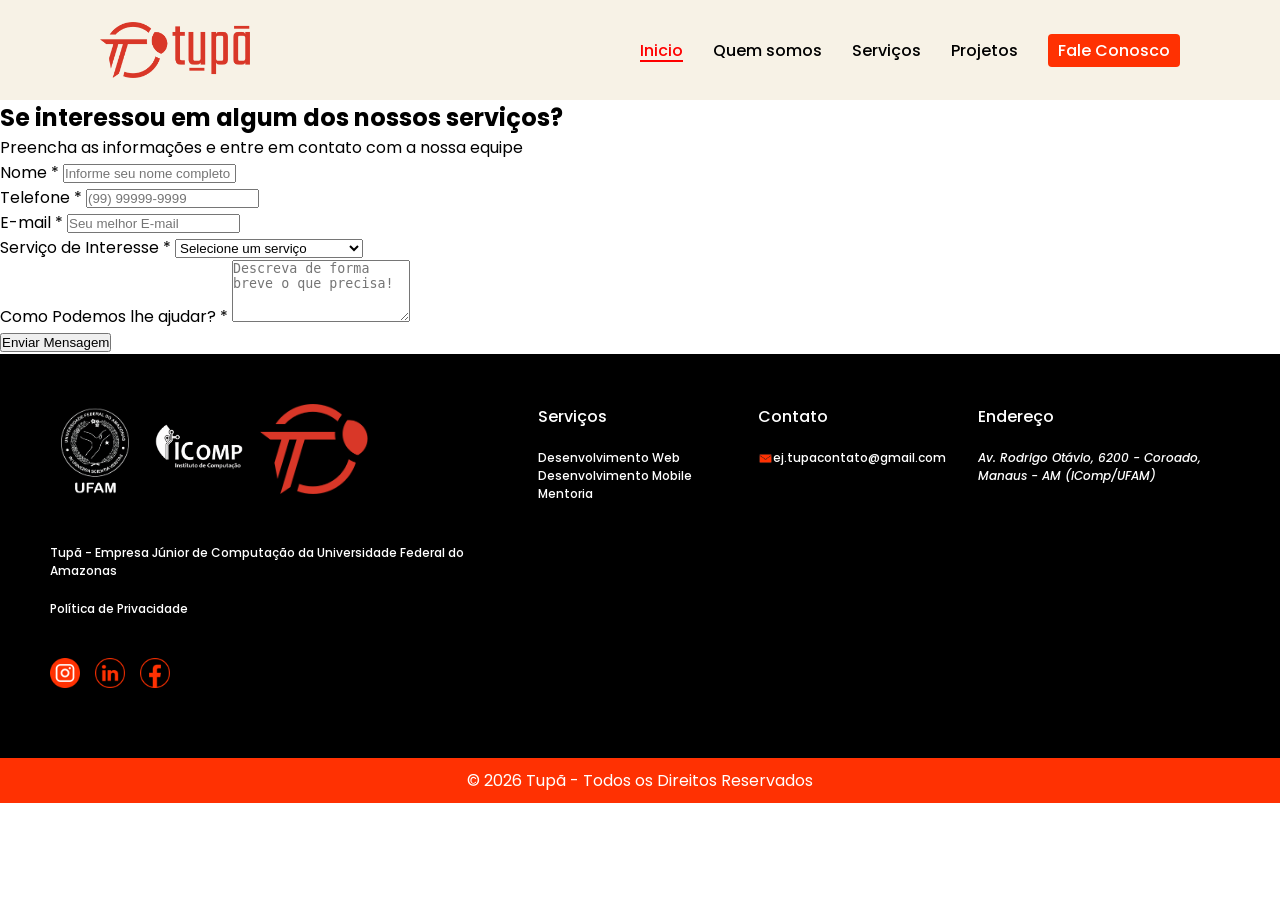
==== contato.html @ 217bdbc8 "Finaliza Responsividade da Tela Inicial e altera menu e footer da Tela Fale Conosco" ====
<!DOCTYPE html>
<html lang="pt-BR">
<head>
    <meta charset="UTF-8">
    <meta name="viewport" content="width=device-width, initial-scale=1.0">
    <title>Tupã EJ</title>

    <link rel="shortcut icon" href="favicon.ico" type="image/x-icon">
    <link rel="stylesheet" href="./css/style.css">

    <link rel="preconnect" href="https://fonts.googleapis.com">
    <link rel="preconnect" href="https://fonts.gstatic.com" crossorigin>

    <link href="https://fonts.googleapis.com/css2?family=Poppins:wght@100;200;300;400;500;600;700&display=swap" rel="stylesheet">
</head>
<body>
    <!-- cabeçalho com menu-->
    <header class="header">
        <div class="logo">
            <img src="./assets/images/icons/LogoVermelhoTupaHorizontal.png" alt="Logo Tupã">
        </div>
        <!-- o menu vai retornar para a pag principal, execeto o fale conosco-->
        <nav class="header-menu">
            <ul>
                <li><a href="./index.html#inicio" class="active">Inicio<img src="./assets/images/icons/vetorArrow.png" alt="Icone Seta"></a></li>
                <li><a href="./index.html#quem-somos">Quem somos<img src="./assets/images/icons/vetorArrow.png" alt="Icone Seta"></a></li>
                <li><a href="./index.html#servicos">Serviços<img src="./assets/images/icons/vetorArrow.png" alt="Icone Seta"></a></li>
                <li><a href="./index.html#projetos">Projetos<img src="./assets/images/icons/vetorArrow.png" alt="Icone Seta"></a></li>
                <li><a href="#contato" class="btn-contato">Fale Conosco</a></li>
            </ul>
        </nav>

        <button class="menu-hamburguer">
            <img src="./assets/images/icons/vetorMenu.png" alt="Icone Menu">
        </button>

    </header>
    
    <main>

        <!-- SEÇÃO DE CONTATO / FORMULÁRIO -->
        <section id="contato" class="secao-contato">
            <div class="contato-cabecalho">
                <h2>Se interessou em algum dos nossos serviços?</h2>
                <p>Preencha as informações e entre em contato com a nossa equipe</p>
            </div>

            <form action="#" method="POST" class="form-contato">
                <!-- Nome -->
                <div class="form-grupo">
                    <label for="nome">Nome *</label>
                    <input 
                        type="text" 
                        id="nome" 
                        name="nome" 
                        placeholder="Informe seu nome completo" 
                        required 
                    >
                </div>

                <!-- Telefone -->
                <div class="form-grupo">
                    <label for="telefone">Telefone *</label>
                    <input 
                        type="tel" 
                        id="telefone" 
                        name="telefone" 
                        placeholder="(99) 99999-9999" 
                        required
                    >
                </div>

                <!-- E-mail -->
                <div class="form-grupo">
                    <label for="email">E-mail *</label>
                    <input 
                        type="email" 
                        id="email" 
                        name="email" 
                        placeholder="Seu melhor E-mail" 
                        required
                    >
                </div>

                <!-- Serviço de Interesse -->
                <div class="form-grupo">
                    <label for="servico">Serviço de Interesse *</label>
                        <select id="servico" name="servico" required>
                            <option value="" disabled selected>Selecione um serviço</option>
                            <option value="sites">Sites</option>
                            <option value="sistemas">Sistemas de Gestão Interna</option>
                            <option value="aplicativos">Aplicativos</option>
                            <option value="mentoria">Mentoria</option>
                        </select>
                </div>

                <!-- Como podemos lhe ajudar -->
                <div class="form-grupo">
                    <label for="mensagem">Como Podemos lhe ajudar? *</label>
                    <textarea 
                        id="mensagem" 
                        name="mensagem" 
                        rows="4" 
                        placeholder="Descreva de forma breve o que precisa!" 
                        required
                    ></textarea>
                </div>

                <!-- Botão de Envio -->
                <div class="form-grupo-botao">
                    <button type="submit" class="btn-enviar">Enviar Mensagem</button>
                </div>
            </form>
        </section>
    </main>

    <!-- Rodapé -->
    <footer id="contato" class="rodape">
        <div class="rodape-conteudo">
            <div class="rodape-identificacao">
                <div class="logos-parceiros">
                    <img src="./assets/images/icons/LogoUFAM.png" alt="Logo UFAM">
                    <img src="./assets/images/icons/logoIComp.png" alt="Logo IComp">
                    <img src="./assets/images/icons/ApenasIconeVermelho.png" alt="Logo Tupã Vermelho">
                </div>
                
                <div class="rodape-informacoes">
                    <div class="rodape-links">
                        <h4>Serviços</h4>
                        <ul>
                            <li>Desenvolvimento Web</li>
                            <li>Desenvolvimento Mobile</li>
                            <li>Mentoria</li>
                        </ul>
                    </div>
        
                    <div class="rodape-contato ocultar">
                        <h4>Contato</h4>
                        <a href="mailto:ej.tupacontato@gmail.com">
                            <img src="./assets/images/icons/vetorEmail.png" alt="Instagram">
                            ej.tupacontato@gmail.com
                        </a>
                    </div>
                    
                    
                    <div class="rodape-endereco">
                        <p>Tupã - Empresa Júnior de Computação da Universidade Federal do Amazonas</p>
                        <h4>Endereço</h4>
                        <address>Av. Rodrigo Otávio, 6200 - Coroado, Manaus - AM (IComp/UFAM)</address>
                    </div>
                </div>
            </div>
            
            <div class="ocultar">
                <p>Tupã - Empresa Júnior de Computação da Universidade Federal do Amazonas</p>
                <a href="/politica-de-privacidade">Política de Privacidade</a>
            </div>

            <div class="redes-sociais">
                <a href="https://www.instagram.com/tupa.ej/?utm_source=ig_web_button_share_sheet" aria-label="Instagram"><img src="./assets/images/icons/vetorInstagram.png" alt="Instagram"></a>
                <a href="#" aria-label="LinkedIn"><img src="./assets/images/icons/vetorLinkedin.png" alt="LinkedIn"></a>
                <a href="#" aria-label="Facebook"><img src="./assets/images/icons/vetorFacebook.png" alt="Facebook"></a>
            </div>

        </div>

        <div class="rodape-copyright">
            <p>&copy; 2026 Tupã - Todos os Direitos Reservados</p>
        </div>
    </footer>

    <!-- script -->
    <script src="./js/script.js"></script>
</body>
</html>
---- css/style.css ----
*{
  box-sizing: border-box;
  padding: 0;
  margin: 0;
}

html {
  scroll-behavior: smooth;
  overflow-x: hidden;
}

body {
  font-family: 'Poppins', sans-serif;
}

/*menu*/

.header{
  width: 100%;
  min-height: 100px;
  padding: 10px 100px;
  display: flex;
  align-items: center;
  background-color: #F7F2E6;
}

.logo{
  display: flex;
  justify-content: flex-start;
}

.logo img{
  width: 150px;
}

.header-menu{
  width: 100%;
}

.header-menu ul{
  display: flex;
  list-style: none;
  justify-content: flex-end
}

.header-menu ul li{
  margin-left: 30px;
}

.header-menu img{
  display: none;
}

.header a{
  text-decoration: none;
  color: #000;
  font-weight: 500
}

.header-menu ul li .active{
  color: #FF0000;
  text-decoration: underline;
  text-decoration-thickness: 2px;
  text-underline-offset: 4px
}

.header-menu ul li .btn-contato{
  background-color: #FF3102;
  padding: 5px 10px;
  color: #fff;
  border-radius: 4px;
}

.menu-hamburguer{
  display: none;
}

/*Seção inicial*/

.secao-inicial{
  display: flex;
  height: 100vh;
  background-color: #000;
  align-items: center;
  padding: 10px 60px;
}

.secao-inicial-text{
  color: #F7F2E6;
  font-size: 19px;
}

.secao-inicial-text h1,
.secao-inicial-text p{
  margin-bottom: 30px;
  font-weight: 600;
}

span{
  color: #FF3102;
}

.secao-inicial-imagem img{
  width:400px;
  display:block;
}

/*Seção quem somos*/

.sobre, .servicos{
  background-color: #F7F2E6;
  display: flex;
  flex-direction: column;
  align-items: center;
  min-height: 100vh;
  padding-bottom: 100px;
}

.sobre h2,
.servicos h2{
  font-weight: 600;
  padding: 60px;
}

.secao-sobre-container{
  display: flex;
  align-items: center;
  justify-content: center;
  padding: 60px;
  gap: 100px
}

.secao-sobre-container p{
  max-width: 100%;
  line-height: 1.8;
  margin: 0;
  font-size: 20px;
  font-weight: 600;
}

.secao-sobre-container img{
  width: 300px;
  margin: 0 60px;
}

/*seção serviços*/

.quadro-servicos{
  background-color: #000;
  padding: 40px;
  margin: 0 50px 50px;
  border-radius: 30px;
  display: grid;
  grid-template-columns: repeat(2, 1fr);
  gap: 30px;
}

.card-servico{
  background-color: #F7F2E6;
  padding: 30px;
  border-radius: 10px;
  display: flex;
  align-items: center;
  justify-content: center;
  flex-direction: column;
}

.card-servico h3,
.card-servico p{
  font-weight: 500;
  margin: 10px 0;
  font-size: 18px;
}

.card-servico .txt-mobile{
  display: none;
}

/*footer*/

.rodape{
  background-color: #000;
}

.rodape-conteudo{
  padding: 50px;
  color: #fff;
  font-size: 12px;
  font-weight: 500;
}

.rodape-identificacao{
  display: flex;
  gap: 20px;
}

.rodape-identificacao .rodape-informacoes{
  display: flex;
  flex-direction: row;
}

.logos-parceiros{
  display: flex;
  gap: 15px;
  margin: 0 150px 50px 0;
}

.logos-parceiros img{
  height: 90px;
}

.rodape-conteudo h4{
  font-size: 16px;
  font-weight: 500;
  margin-bottom: 20px;
}

.rodape-conteudo p{
  max-width: 420px;
}

.rodape-conteudo a{
  color: #fff;
  text-decoration: none;
  margin: 20px 0;
  display: flex;
  align-items: center;
}

.redes-sociais{
  display: flex;
  gap: 15px;
}

.redes-sociais img{
  width: 30px;
  display: block;
}

.rodape-links,
.rodape-contato,
.rodape-endereco{
  min-width: 220px;
}

.rodape-endereco p{
  display: none;
}

.rodape-contato img{
  width: 15px;
}

.rodape-links ul{
  list-style: none;
}

.rodape-copyright{
  background-color: #FF3102;
  padding: 10px;
  display: flex;
  justify-content: center;
  color: #fff;
}


/* Botão Flutuante do WhatsApp */
.btn-whatsapp-fixo {
  position: fixed;
  bottom: 25px;      
  right: 25px;      
  width: 60px;      
  height: 60px;     
  z-index: 9999;     
  
  display: flex;
  align-items: center;
  justify-content: center;
  
  background-color: #25d366; 
  border-radius: 50%;       
  box-shadow: 0 4px 10px rgba(0, 0, 0, 0.3); /* Sombra para dar um destaque */
  
  transition: transform 0.3s ease, box-shadow 0.3s ease;
}

.btn-whatsapp-fixo img {
  width: 35px;      
  height: 35px;
}

.btn-whatsapp-fixo:hover {
  transform: scale(1.1); /* Leve aumento de tamanho */
  box-shadow: 0 6px 14px rgba(0, 0, 0, 0.4);
}


/*resposividade para mobile*/

@media (max-width: 768px) {

  /*menu*/

  .menu-hamburguer{
    display: flex;
    justify-content: flex-end;
    border: none;
    background-color: transparent;
    width: 100%;
    cursor: pointer;
  }

  .menu-hamburguer img{
    width: 50px;
    display: block;
  }

  .header-menu{
    display: none;
  }

  .header.ativo{
    position: relative;
    display: flex;
    background-color: #202020;
    height: 100vh;
    padding: 0;
  }

  .header.ativo .menu-hamburguer{
    position: absolute;
    top: 0;
    min-height: 100px;
    padding: 10px 100px;
    display: flex;
    align-items: center;
  }

  .header.ativo .logo{
    display: none;
  }

  .header.ativo .header-menu{
    display: block;
    height: 100%;
  }

  .header.ativo .header-menu ul{
    display: flex;
    list-style: none;
    flex-direction: column;
    align-items: center;
    padding: 100px 10px;
  }

  .header.ativo .header-menu ul li{
    display: flex;
    justify-content: center;
    align-items: center;
    margin: 0;
    width: 80%;
  }

  .header.ativo .header-menu ul li .active{
    color: #FF3102;
    text-decoration: none;
  }

  .header.ativo .header-menu a{
    display: flex;
    align-items: center;
    justify-content: space-between;
    width: 100%;
    height: 60px;
    border-bottom: 1px solid #fff;
    color: #fff;
    font-size: 24px;
    font-weight: 400;
  }

  .header.ativo .header-menu img{
    display: block;
    height: 10px;
  }

  .header.ativo .header-menu ul li .btn-contato{
    display: flex;
    justify-content: center;
    border-radius: 30px;
    width: 100%;
    margin: 100px 0;
    border: none;
  }
  
  .logo img{
    width: 120px;
  }

  /*seção inicial*/

  .secao-inicial{
    display: flex;
    flex-direction: column;
    padding: 250px 20px 100px;
  }
  
  .secao-inicial-text{
    display: flex;
    flex-direction: column;
    justify-content: space-between;
    flex: 1;
  }

  .secao-inicial-text h1{
    font-size: 32px;
    line-height: 1.2;
    font-weight: 600;
  }

  .secao-inicial-text p{
    text-align: center;
    margin: 0;
    padding-top: 15px;
    border-top: 1px solid rgba(255,255,255,.6);
    font-size: 22px;
    letter-spacing: .5px;
    font-weight: 600;
  }

  .secao-inicial-imagem img{
    display: none;
  }

  /*seção sobre*/

  .sobre h2{
    padding: 70px 0 30px;
    font-size: 28px;
  }

  .secao-sobre-container{
    padding: 20px;
    flex-direction: column;
    gap: 50px;
  }

  .secao-sobre-container p{
    font-size: 16px;
  }

  .secao-sobre-container img{
    width: 150px;
  }

  /*seção serviços*/

  .servicos h2{
    padding: 70px 0 0 0;
    margin-bottom: 0;
    font-size: 28px;
  }

  .quadro-servicos{
    background-color: #F7F2E6;
    padding: 40px;
    margin: 50px;
    display: flex;
    flex-direction: column;
    grid-template-columns: none;
    gap: 30px;
    border-radius: 0px;
  }

  .card-servico{
    background-color: #000;
    padding: 10px 25px;
    border-radius: 30px;
    display: flex;
    align-items: flex-start;
    justify-content: center;
    flex-direction: column;
  }

  .card-servico h3{
    color: #fff;
    font-size: 24px;
    margin-bottom: 0;
  }

  .card-servico p{
    font-size: 20px;
    color: rgba(255, 255, 255, 0.61);
    font-weight: 400;
  }

  .card-servico .txt-mobile{
    display: block;
  }

  .card-servico .txt-desktop{
    display: none;
  }

  /*footer*/

  .ocultar{
    display: none;
  }

  .rodape-conteudo{
    padding: 50px 20px 0;
    color: #FFFFFFAB;
  }
  
  .rodape-conteudo h4{
    font-size: 14px;
    margin: 0 0 10px 0;
    color: #fff;
  }
  
  .rodape-identificacao{
    display: flex;
    flex-direction: column;
    margin-bottom: 50px;
  }
  
  .rodape-identificacao .rodape-informacoes{
    justify-content: space-between;
  }
  
  .rodape-links{
    order: 2;
    width: 250px;
  }

  .logos-parceiros,
  .redes-sociais{
    width: 100%;
    display: flex;
    align-items: center;
    justify-content: center;
  }

  .logos-parceiros img{
    height: 70px;
  }
  
  .rodape-endereco{
    order: 1;
    width: 90%;
  }
  
  .rodape-endereco p{
    display: block;
    margin-bottom: 10px;
  }
  
  .redes-sociais img{
    width: 30px;
  }
}
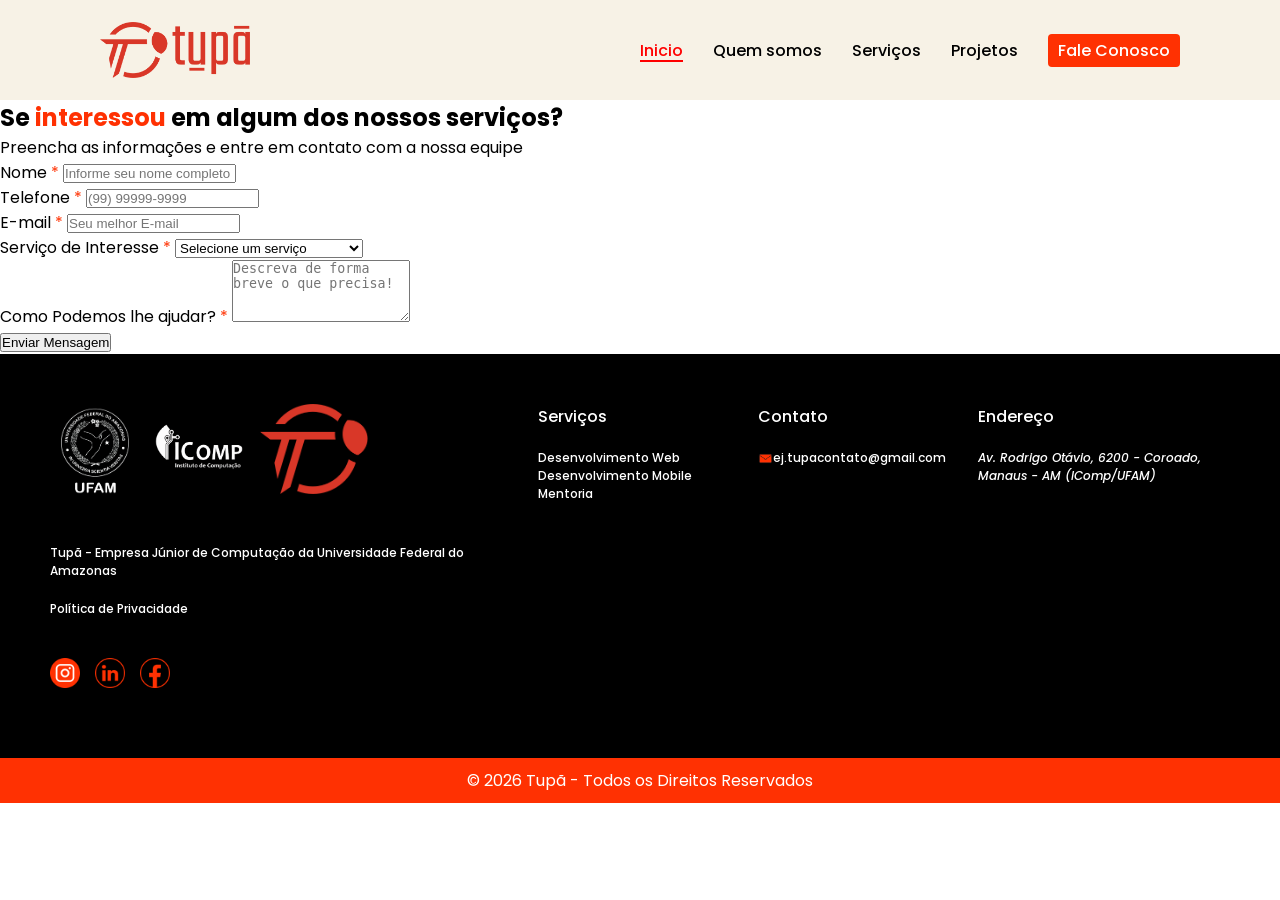
==== commit f3df09ee: "add: conecta o formulario ao email de teste" ====
--- a/contato.html
+++ b/contato.html
@@ -41,14 +41,14 @@
         <!-- SEÇÃO DE CONTATO / FORMULÁRIO -->
         <section id="contato" class="secao-contato">
             <div class="contato-cabecalho">
-                <h2>Se interessou em algum dos nossos serviços?</h2>
+                <h2>Se <span>interessou</span> em algum dos nossos serviços?</h2>
                 <p>Preencha as informações e entre em contato com a nossa equipe</p>
             </div>
 
-            <form action="#" method="POST" class="form-contato">
+            <form action="https://formsubmit.co/maquiavelcampos@gmail.com" method="POST" class="form-contato">
                 <!-- Nome -->
-                <div class="form-grupo">
-                    <label for="nome">Nome *</label>
+                <div class="form-grupo nome-input">
+                    <label for="nome">Nome <span>*</span></label>
                     <input 
                         type="text" 
                         id="nome" 
@@ -58,33 +58,37 @@
                     >
                 </div>
 
-                <!-- Telefone -->
-                <div class="form-grupo">
-                    <label for="telefone">Telefone *</label>
-                    <input 
-                        type="tel" 
-                        id="telefone" 
-                        name="telefone" 
-                        placeholder="(99) 99999-9999" 
-                        required
-                    >
-                </div>
+                <div class="form-tel-email">
 
-                <!-- E-mail -->
-                <div class="form-grupo">
-                    <label for="email">E-mail *</label>
-                    <input 
-                        type="email" 
-                        id="email" 
-                        name="email" 
-                        placeholder="Seu melhor E-mail" 
-                        required
-                    >
+                    <!-- Telefone -->
+                    <div class="form-grupo">
+                        <label for="telefone">Telefone <span>*</span></label>
+                        <input 
+                            type="tel" 
+                            id="telefone" 
+                            name="telefone" 
+                            placeholder="(99) 99999-9999" 
+                            required
+                        >
+                    </div>
+    
+                    <!-- E-mail -->
+                    <div class="form-grupo">
+                        <label for="email">E-mail <span>*</span></label>
+                        <input 
+                            type="email" 
+                            id="email" 
+                            name="email" 
+                            placeholder="Seu melhor E-mail" 
+                            required
+                        >
+                    </div>
+
                 </div>
 
                 <!-- Serviço de Interesse -->
                 <div class="form-grupo">
-                    <label for="servico">Serviço de Interesse *</label>
+                    <label for="servico">Serviço de Interesse <span>*</span></label>
                         <select id="servico" name="servico" required>
                             <option value="" disabled selected>Selecione um serviço</option>
                             <option value="sites">Sites</option>
@@ -96,7 +100,7 @@
 
                 <!-- Como podemos lhe ajudar -->
                 <div class="form-grupo">
-                    <label for="mensagem">Como Podemos lhe ajudar? *</label>
+                    <label for="mensagem">Como Podemos lhe ajudar? <span>*</span></label>
                     <textarea 
                         id="mensagem" 
                         name="mensagem" 
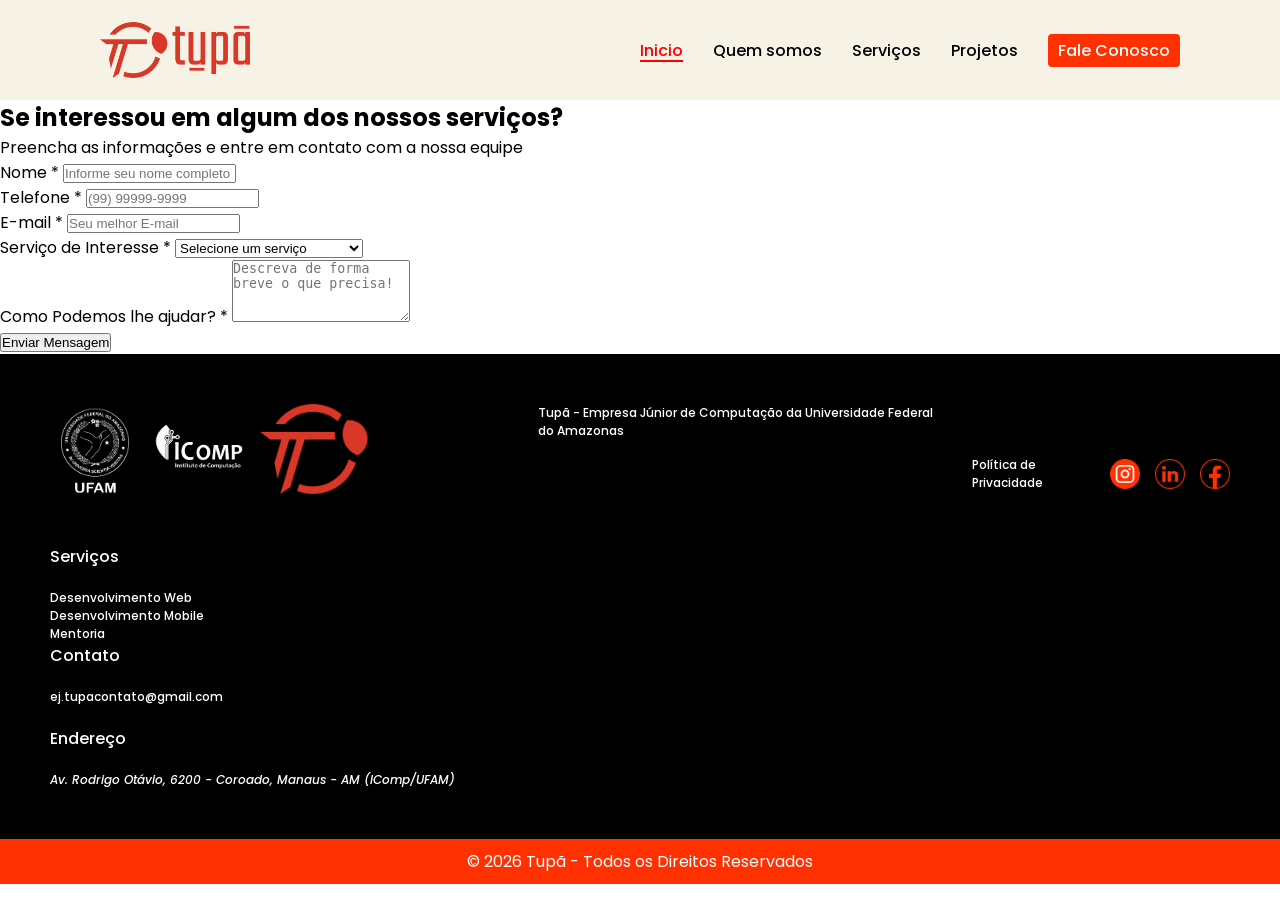
==== commit cf563f27: "add: conecta o formulario ao email de teste" ====
--- a/contato.html
+++ b/contato.html
@@ -22,18 +22,13 @@
         <!-- o menu vai retornar para a pag principal, execeto o fale conosco-->
         <nav class="header-menu">
             <ul>
-                <li><a href="./index.html#inicio" class="active">Inicio<img src="./assets/images/icons/vetorArrow.png" alt="Icone Seta"></a></li>
-                <li><a href="./index.html#quem-somos">Quem somos<img src="./assets/images/icons/vetorArrow.png" alt="Icone Seta"></a></li>
-                <li><a href="./index.html#servicos">Serviços<img src="./assets/images/icons/vetorArrow.png" alt="Icone Seta"></a></li>
-                <li><a href="./index.html#projetos">Projetos<img src="./assets/images/icons/vetorArrow.png" alt="Icone Seta"></a></li>
+                <li><a href="./index.html#inicio" class="active">Inicio</a></li>
+                <li><a href="./index.html#quem-somos">Quem somos</a></li>
+                <li><a href="./index.html#servicos">Serviços</a></li>
+                <li><a href="./index.html#projetos">Projetos</a></li>
                 <li><a href="#contato" class="btn-contato">Fale Conosco</a></li>
             </ul>
         </nav>
-
-        <button class="menu-hamburguer">
-            <img src="./assets/images/icons/vetorMenu.png" alt="Icone Menu">
-        </button>
-
     </header>
     
     <main>
@@ -41,14 +36,14 @@
         <!-- SEÇÃO DE CONTATO / FORMULÁRIO -->
         <section id="contato" class="secao-contato">
             <div class="contato-cabecalho">
-                <h2>Se <span>interessou</span> em algum dos nossos serviços?</h2>
+                <h2>Se interessou em algum dos nossos serviços?</h2>
                 <p>Preencha as informações e entre em contato com a nossa equipe</p>
             </div>
 
             <form action="https://formsubmit.co/maquiavelcampos@gmail.com" method="POST" class="form-contato">
                 <!-- Nome -->
-                <div class="form-grupo nome-input">
-                    <label for="nome">Nome <span>*</span></label>
+                <div class="form-grupo">
+                    <label for="nome">Nome *</label>
                     <input 
                         type="text" 
                         id="nome" 
@@ -58,37 +53,33 @@
                     >
                 </div>
 
-                <div class="form-tel-email">
+                <!-- Telefone -->
+                <div class="form-grupo">
+                    <label for="telefone">Telefone *</label>
+                    <input 
+                        type="tel" 
+                        id="telefone" 
+                        name="telefone" 
+                        placeholder="(99) 99999-9999" 
+                        required
+                    >
+                </div>
 
-                    <!-- Telefone -->
-                    <div class="form-grupo">
-                        <label for="telefone">Telefone <span>*</span></label>
-                        <input 
-                            type="tel" 
-                            id="telefone" 
-                            name="telefone" 
-                            placeholder="(99) 99999-9999" 
-                            required
-                        >
-                    </div>
-    
-                    <!-- E-mail -->
-                    <div class="form-grupo">
-                        <label for="email">E-mail <span>*</span></label>
-                        <input 
-                            type="email" 
-                            id="email" 
-                            name="email" 
-                            placeholder="Seu melhor E-mail" 
-                            required
-                        >
-                    </div>
-
+                <!-- E-mail -->
+                <div class="form-grupo">
+                    <label for="email">E-mail *</label>
+                    <input 
+                        type="email" 
+                        id="email" 
+                        name="email" 
+                        placeholder="Seu melhor E-mail" 
+                        required
+                    >
                 </div>
 
                 <!-- Serviço de Interesse -->
                 <div class="form-grupo">
-                    <label for="servico">Serviço de Interesse <span>*</span></label>
+                    <label for="servico">Serviço de Interesse *</label>
                         <select id="servico" name="servico" required>
                             <option value="" disabled selected>Selecione um serviço</option>
                             <option value="sites">Sites</option>
@@ -100,7 +91,7 @@
 
                 <!-- Como podemos lhe ajudar -->
                 <div class="form-grupo">
-                    <label for="mensagem">Como Podemos lhe ajudar? <span>*</span></label>
+                    <label for="mensagem">Como Podemos lhe ajudar? *</label>
                     <textarea 
                         id="mensagem" 
                         name="mensagem" 
@@ -117,7 +108,6 @@
             </form>
         </section>
     </main>
-
     <!-- Rodapé -->
     <footer id="contato" class="rodape">
         <div class="rodape-conteudo">
@@ -127,53 +117,39 @@
                     <img src="./assets/images/icons/logoIComp.png" alt="Logo IComp">
                     <img src="./assets/images/icons/ApenasIconeVermelho.png" alt="Logo Tupã Vermelho">
                 </div>
+                <p>Tupã - Empresa Júnior de Computação da Universidade Federal do Amazonas</p>
+                <a href="/politica-de-privacidade">Política de Privacidade</a>
                 
-                <div class="rodape-informacoes">
-                    <div class="rodape-links">
-                        <h4>Serviços</h4>
-                        <ul>
-                            <li>Desenvolvimento Web</li>
-                            <li>Desenvolvimento Mobile</li>
-                            <li>Mentoria</li>
-                        </ul>
-                    </div>
-        
-                    <div class="rodape-contato ocultar">
-                        <h4>Contato</h4>
-                        <a href="mailto:ej.tupacontato@gmail.com">
-                            <img src="./assets/images/icons/vetorEmail.png" alt="Instagram">
-                            ej.tupacontato@gmail.com
-                        </a>
-                    </div>
-                    
-                    
-                    <div class="rodape-endereco">
-                        <p>Tupã - Empresa Júnior de Computação da Universidade Federal do Amazonas</p>
-                        <h4>Endereço</h4>
-                        <address>Av. Rodrigo Otávio, 6200 - Coroado, Manaus - AM (IComp/UFAM)</address>
-                    </div>
+                <div class="redes-sociais">
+                    <a href="https://www.instagram.com/tupa.ej/?utm_source=ig_web_button_share_sheet" aria-label="Instagram"><img src="./assets/images/icons/logoInstagram.png" alt="Instagram"></a>
+                    <a href="#" aria-label="LinkedIn"><img src="./assets/images/icons/logoLinkedin.png" alt="LinkedIn"></a>
+                    <a href="#" aria-label="Facebook"><img src="./assets/images/icons/logoFacebook.png" alt="Facebook"></a>
                 </div>
             </div>
-            
-            <div class="ocultar">
-                <p>Tupã - Empresa Júnior de Computação da Universidade Federal do Amazonas</p>
-                <a href="/politica-de-privacidade">Política de Privacidade</a>
+
+            <div class="rodape-links">
+                <h4>Serviços</h4>
+                <ul>
+                    <li>Desenvolvimento Web</li>
+                    <li>Desenvolvimento Mobile</li>
+                    <li>Mentoria</li>
+                </ul>
             </div>
 
-            <div class="redes-sociais">
-                <a href="https://www.instagram.com/tupa.ej/?utm_source=ig_web_button_share_sheet" aria-label="Instagram"><img src="./assets/images/icons/vetorInstagram.png" alt="Instagram"></a>
-                <a href="#" aria-label="LinkedIn"><img src="./assets/images/icons/vetorLinkedin.png" alt="LinkedIn"></a>
-                <a href="#" aria-label="Facebook"><img src="./assets/images/icons/vetorFacebook.png" alt="Facebook"></a>
+            <div class="rodape-contato">
+                <h4>Contato</h4>
+                <a href="mailto:ej.tupacontato@gmail.com">ej.tupacontato@gmail.com</a>
             </div>
 
+            <div class="rodape-endereco">
+                <h4>Endereço</h4>
+                <address>Av. Rodrigo Otávio, 6200 - Coroado, Manaus - AM (IComp/UFAM)</address>
+            </div>
         </div>
 
         <div class="rodape-copyright">
             <p>&copy; 2026 Tupã - Todos os Direitos Reservados</p>
         </div>
     </footer>
-
-    <!-- script -->
-    <script src="./js/script.js"></script>
 </body>
 </html>
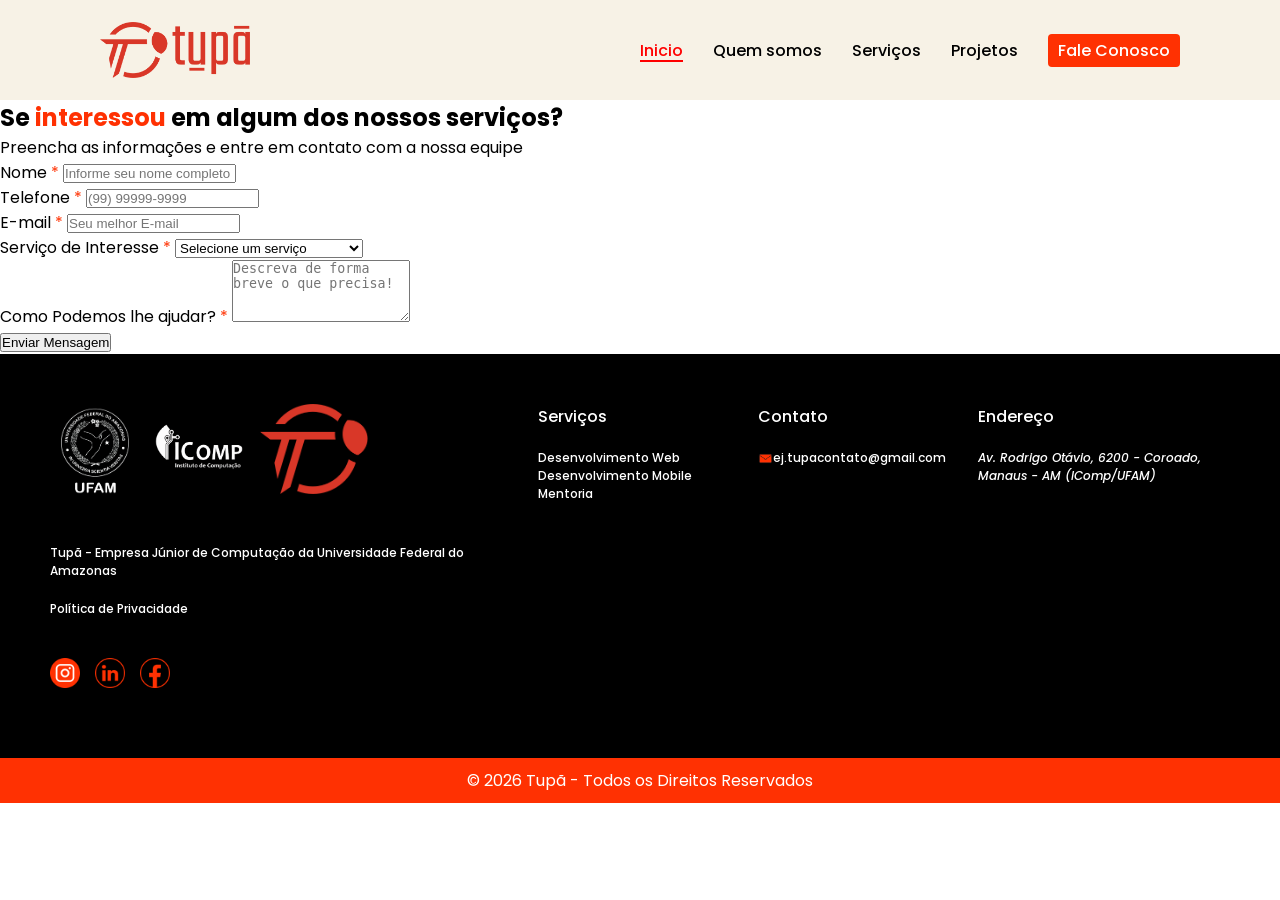
==== commit f3f844fb: "add: adiciona o email do comercial no endpoit junto a pagina de feedback do form" ====
--- a/contato.html
+++ b/contato.html
@@ -22,13 +22,18 @@
         <!-- o menu vai retornar para a pag principal, execeto o fale conosco-->
         <nav class="header-menu">
             <ul>
-                <li><a href="./index.html#inicio" class="active">Inicio</a></li>
-                <li><a href="./index.html#quem-somos">Quem somos</a></li>
-                <li><a href="./index.html#servicos">Serviços</a></li>
-                <li><a href="./index.html#projetos">Projetos</a></li>
+                <li><a href="./index.html#inicio" class="active">Inicio<img src="./assets/images/icons/vetorArrow.png" alt="Icone Seta"></a></li>
+                <li><a href="./index.html#quem-somos">Quem somos<img src="./assets/images/icons/vetorArrow.png" alt="Icone Seta"></a></li>
+                <li><a href="./index.html#servicos">Serviços<img src="./assets/images/icons/vetorArrow.png" alt="Icone Seta"></a></li>
+                <li><a href="./index.html#projetos">Projetos<img src="./assets/images/icons/vetorArrow.png" alt="Icone Seta"></a></li>
                 <li><a href="#contato" class="btn-contato">Fale Conosco</a></li>
             </ul>
         </nav>
+
+        <button class="menu-hamburguer">
+            <img src="./assets/images/icons/vetorMenu.png" alt="Icone Menu">
+        </button>
+
     </header>
     
     <main>
@@ -36,14 +41,19 @@
         <!-- SEÇÃO DE CONTATO / FORMULÁRIO -->
         <section id="contato" class="secao-contato">
             <div class="contato-cabecalho">
-                <h2>Se interessou em algum dos nossos serviços?</h2>
+                <h2>Se <span>interessou</span> em algum dos nossos serviços?</h2>
                 <p>Preencha as informações e entre em contato com a nossa equipe</p>
             </div>
 
-            <form action="https://formsubmit.co/maquiavelcampos@gmail.com" method="POST" class="form-contato">
+            <form action="https://formsubmit.co/ej.tupacontato@gmail.com" method="POST" class="form-contato">
+                <input type="hidden" name="_captcha" value="false">
+                <!-- alterar para a url do obrigado.html do serve local, futuramente a da vercel -->
+                <input type="hidden" name="_next" value="http://127.0.0.1:5500/obrigado.html"> 
+                <input type="hidden" name="_subject" value="Novo Contato pela Landing Page da Tupã">
+
                 <!-- Nome -->
-                <div class="form-grupo">
-                    <label for="nome">Nome *</label>
+                <div class="form-grupo nome-input">
+                    <label for="nome">Nome <span>*</span></label>
                     <input 
                         type="text" 
                         id="nome" 
@@ -53,33 +63,37 @@
                     >
                 </div>
 
-                <!-- Telefone -->
-                <div class="form-grupo">
-                    <label for="telefone">Telefone *</label>
-                    <input 
-                        type="tel" 
-                        id="telefone" 
-                        name="telefone" 
-                        placeholder="(99) 99999-9999" 
-                        required
-                    >
-                </div>
+                <div class="form-tel-email">
 
-                <!-- E-mail -->
-                <div class="form-grupo">
-                    <label for="email">E-mail *</label>
-                    <input 
-                        type="email" 
-                        id="email" 
-                        name="email" 
-                        placeholder="Seu melhor E-mail" 
-                        required
-                    >
+                    <!-- Telefone -->
+                    <div class="form-grupo">
+                        <label for="telefone">Telefone <span>*</span></label>
+                        <input 
+                            type="tel" 
+                            id="telefone" 
+                            name="telefone" 
+                            placeholder="(99) 99999-9999" 
+                            required
+                        >
+                    </div>
+    
+                    <!-- E-mail -->
+                    <div class="form-grupo">
+                        <label for="email">E-mail <span>*</span></label>
+                        <input 
+                            type="email" 
+                            id="email" 
+                            name="email" 
+                            placeholder="Seu melhor E-mail" 
+                            required
+                        >
+                    </div>
+
                 </div>
 
                 <!-- Serviço de Interesse -->
                 <div class="form-grupo">
-                    <label for="servico">Serviço de Interesse *</label>
+                    <label for="servico">Serviço de Interesse <span>*</span></label>
                         <select id="servico" name="servico" required>
                             <option value="" disabled selected>Selecione um serviço</option>
                             <option value="sites">Sites</option>
@@ -91,7 +105,7 @@
 
                 <!-- Como podemos lhe ajudar -->
                 <div class="form-grupo">
-                    <label for="mensagem">Como Podemos lhe ajudar? *</label>
+                    <label for="mensagem">Como Podemos lhe ajudar? <span>*</span></label>
                     <textarea 
                         id="mensagem" 
                         name="mensagem" 
@@ -108,6 +122,7 @@
             </form>
         </section>
     </main>
+
     <!-- Rodapé -->
     <footer id="contato" class="rodape">
         <div class="rodape-conteudo">
@@ -117,39 +132,53 @@
                     <img src="./assets/images/icons/logoIComp.png" alt="Logo IComp">
                     <img src="./assets/images/icons/ApenasIconeVermelho.png" alt="Logo Tupã Vermelho">
                 </div>
+                
+                <div class="rodape-informacoes">
+                    <div class="rodape-links">
+                        <h4>Serviços</h4>
+                        <ul>
+                            <li>Desenvolvimento Web</li>
+                            <li>Desenvolvimento Mobile</li>
+                            <li>Mentoria</li>
+                        </ul>
+                    </div>
+        
+                    <div class="rodape-contato ocultar">
+                        <h4>Contato</h4>
+                        <a href="mailto:ej.tupacontato@gmail.com">
+                            <img src="./assets/images/icons/vetorEmail.png" alt="Instagram">
+                            ej.tupacontato@gmail.com
+                        </a>
+                    </div>
+                    
+                    
+                    <div class="rodape-endereco">
+                        <p>Tupã - Empresa Júnior de Computação da Universidade Federal do Amazonas</p>
+                        <h4>Endereço</h4>
+                        <address>Av. Rodrigo Otávio, 6200 - Coroado, Manaus - AM (IComp/UFAM)</address>
+                    </div>
+                </div>
+            </div>
+            
+            <div class="ocultar">
                 <p>Tupã - Empresa Júnior de Computação da Universidade Federal do Amazonas</p>
                 <a href="/politica-de-privacidade">Política de Privacidade</a>
-                
-                <div class="redes-sociais">
-                    <a href="https://www.instagram.com/tupa.ej/?utm_source=ig_web_button_share_sheet" aria-label="Instagram"><img src="./assets/images/icons/logoInstagram.png" alt="Instagram"></a>
-                    <a href="#" aria-label="LinkedIn"><img src="./assets/images/icons/logoLinkedin.png" alt="LinkedIn"></a>
-                    <a href="#" aria-label="Facebook"><img src="./assets/images/icons/logoFacebook.png" alt="Facebook"></a>
-                </div>
             </div>
 
-            <div class="rodape-links">
-                <h4>Serviços</h4>
-                <ul>
-                    <li>Desenvolvimento Web</li>
-                    <li>Desenvolvimento Mobile</li>
-                    <li>Mentoria</li>
-                </ul>
+            <div class="redes-sociais">
+                <a href="https://www.instagram.com/tupa.ej/?utm_source=ig_web_button_share_sheet" aria-label="Instagram"><img src="./assets/images/icons/vetorInstagram.png" alt="Instagram"></a>
+                <a href="#" aria-label="LinkedIn"><img src="./assets/images/icons/vetorLinkedin.png" alt="LinkedIn"></a>
+                <a href="#" aria-label="Facebook"><img src="./assets/images/icons/vetorFacebook.png" alt="Facebook"></a>
             </div>
 
-            <div class="rodape-contato">
-                <h4>Contato</h4>
-                <a href="mailto:ej.tupacontato@gmail.com">ej.tupacontato@gmail.com</a>
-            </div>
-
-            <div class="rodape-endereco">
-                <h4>Endereço</h4>
-                <address>Av. Rodrigo Otávio, 6200 - Coroado, Manaus - AM (IComp/UFAM)</address>
-            </div>
         </div>
 
         <div class="rodape-copyright">
             <p>&copy; 2026 Tupã - Todos os Direitos Reservados</p>
         </div>
     </footer>
+
+    <!-- script -->
+    <script src="./js/script.js"></script>
 </body>
 </html>
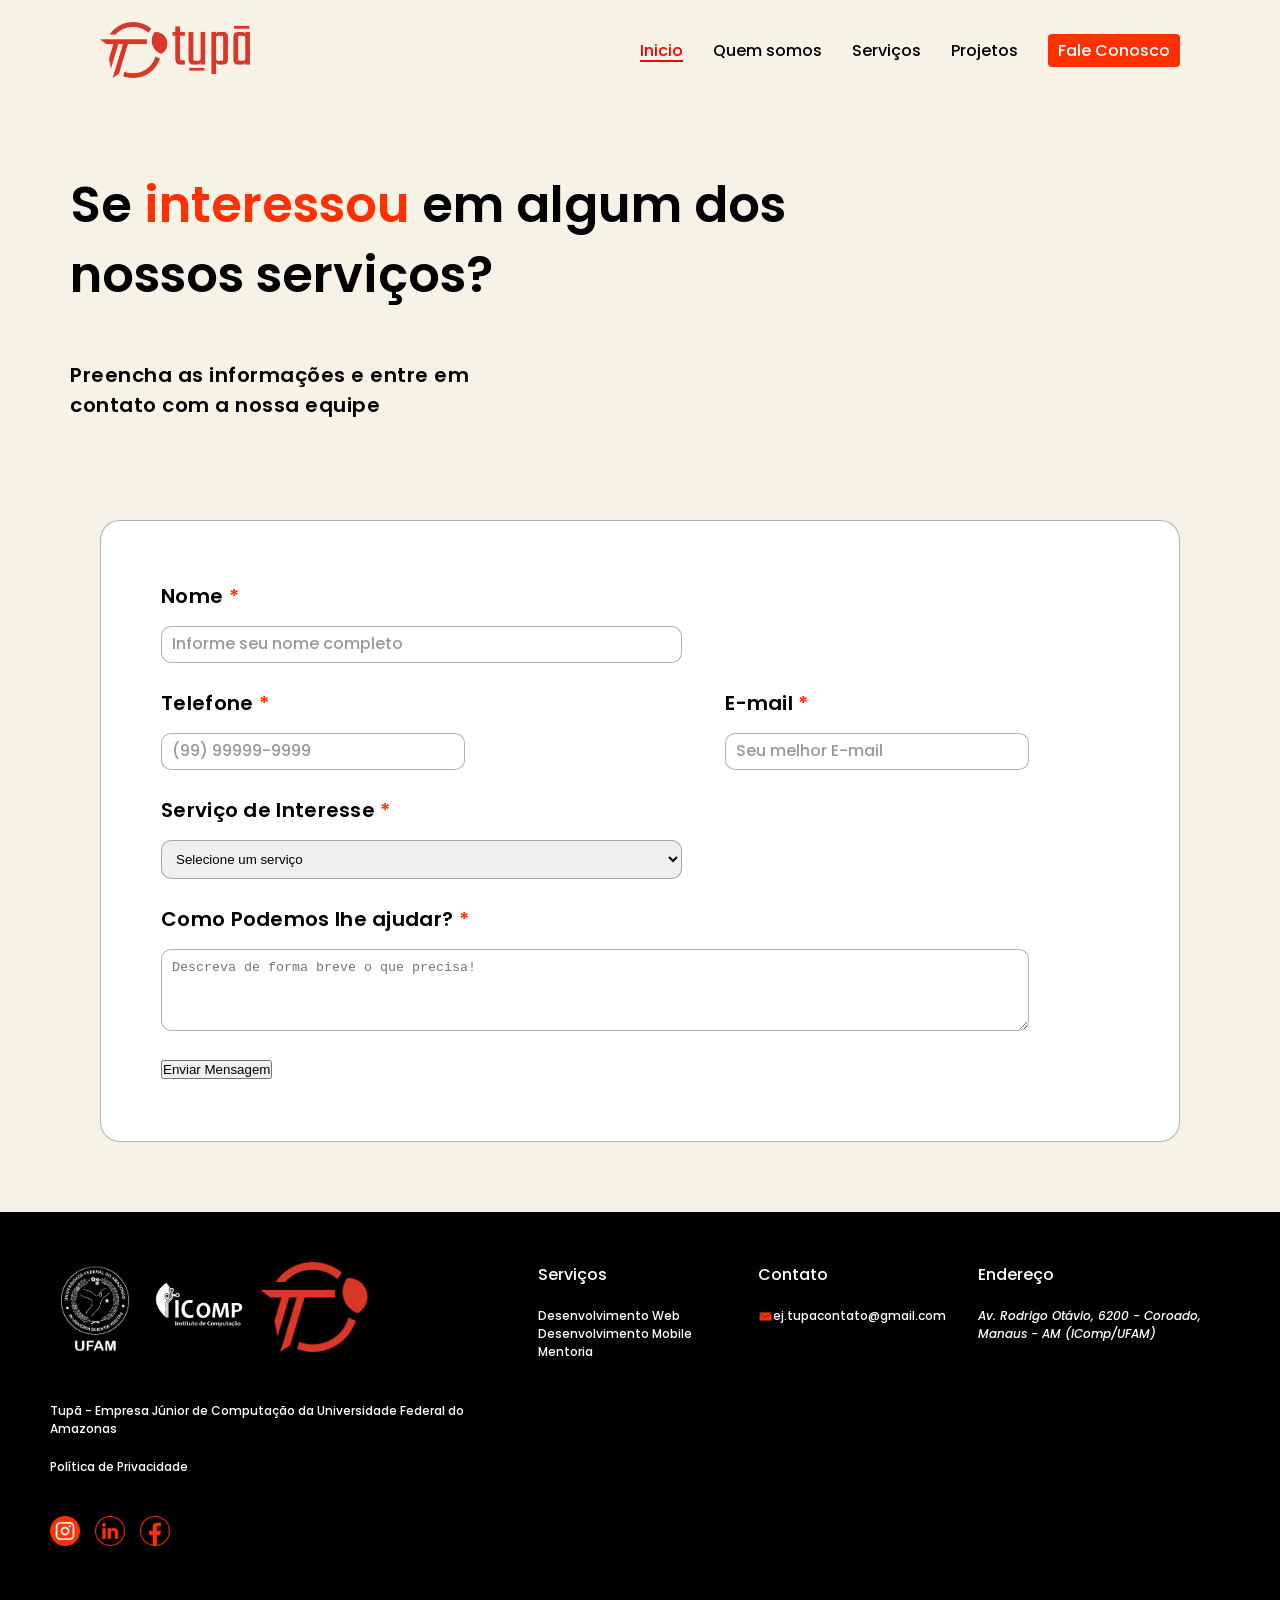
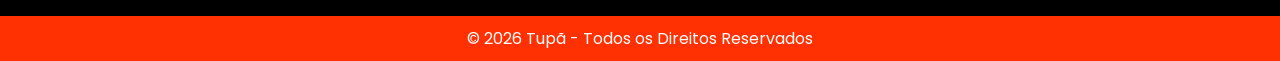
==== commit d9c2532f: "Inicia Estilização da Tela Fale Conosco" ====
--- a/contato.html
+++ b/contato.html
@@ -45,12 +45,7 @@
                 <p>Preencha as informações e entre em contato com a nossa equipe</p>
             </div>
 
-            <form action="https://formsubmit.co/ej.tupacontato@gmail.com" method="POST" class="form-contato">
-                <input type="hidden" name="_captcha" value="false">
-                <!-- alterar para a url do obrigado.html do serve local, futuramente a da vercel -->
-                <input type="hidden" name="_next" value="http://127.0.0.1:5500/obrigado.html"> 
-                <input type="hidden" name="_subject" value="Novo Contato pela Landing Page da Tupã">
-
+            <form action="#" method="POST" class="form-contato">
                 <!-- Nome -->
                 <div class="form-grupo nome-input">
                     <label for="nome">Nome <span>*</span></label>
--- a/css/style.css
+++ b/css/style.css
@@ -295,6 +295,97 @@
 }
 
 
+
+
+
+
+/*seção contato*/
+
+
+.secao-contato{
+  background-color: #F7F2E6;
+  padding: 70px;
+}
+
+.contato-cabecalho{
+  max-width: 70%;
+}
+
+.contato-cabecalho h2{
+  font-size: 50px;
+  font-weight: 600;
+  line-height: 1.4;
+  margin-bottom: 50px;
+
+}
+
+.contato-cabecalho p{
+  font-weight: bold;
+  font-size: 20px;
+  font-weight: 600;
+  letter-spacing: .5px;
+  width: 60%;
+}
+
+.form-contato{
+  display: flex;
+  flex-direction: column;
+  padding: 60px 150px 60px 60px;
+  margin: 100px 30px 0;
+  background-color: #fff;
+  border: 1px solid rgba(0, 0, 0, 0.3);
+  border-radius: 20px;
+  gap: 25px;
+}
+
+.form-grupo {
+  display: flex;
+  flex-direction: column;
+  gap: 15px;
+}
+
+.form-grupo label{
+  font-weight: bold;
+  font-size: 20px;
+  font-weight: 600;
+  letter-spacing: .3px;
+}
+
+.form-grupo input,
+.form-grupo select,
+.form-grupo textarea{
+  padding: 10px;
+  border: 1px solid rgba(0, 0, 0, 0.3);
+  border-radius: 10px;
+}
+
+.form-grupo select,
+.nome-input input{
+    /* Estilo apenas para o primeiro input e o select*/
+    width: 60%;
+}
+
+.form-grupo input::placeholder{
+  color: #999;
+  font-size: 16px;
+  font-weight: 500;
+  font-family: "Poppins", sans-serif;
+}
+
+.form-tel-email{
+  display: flex;
+  justify-content: space-between;
+  gap: 60px;
+}
+
+.form-tel-email .form-grupo{
+  min-width: 35%;
+}
+
+
+
+
+
 /*resposividade para mobile*/
 
 @media (max-width: 768px) {
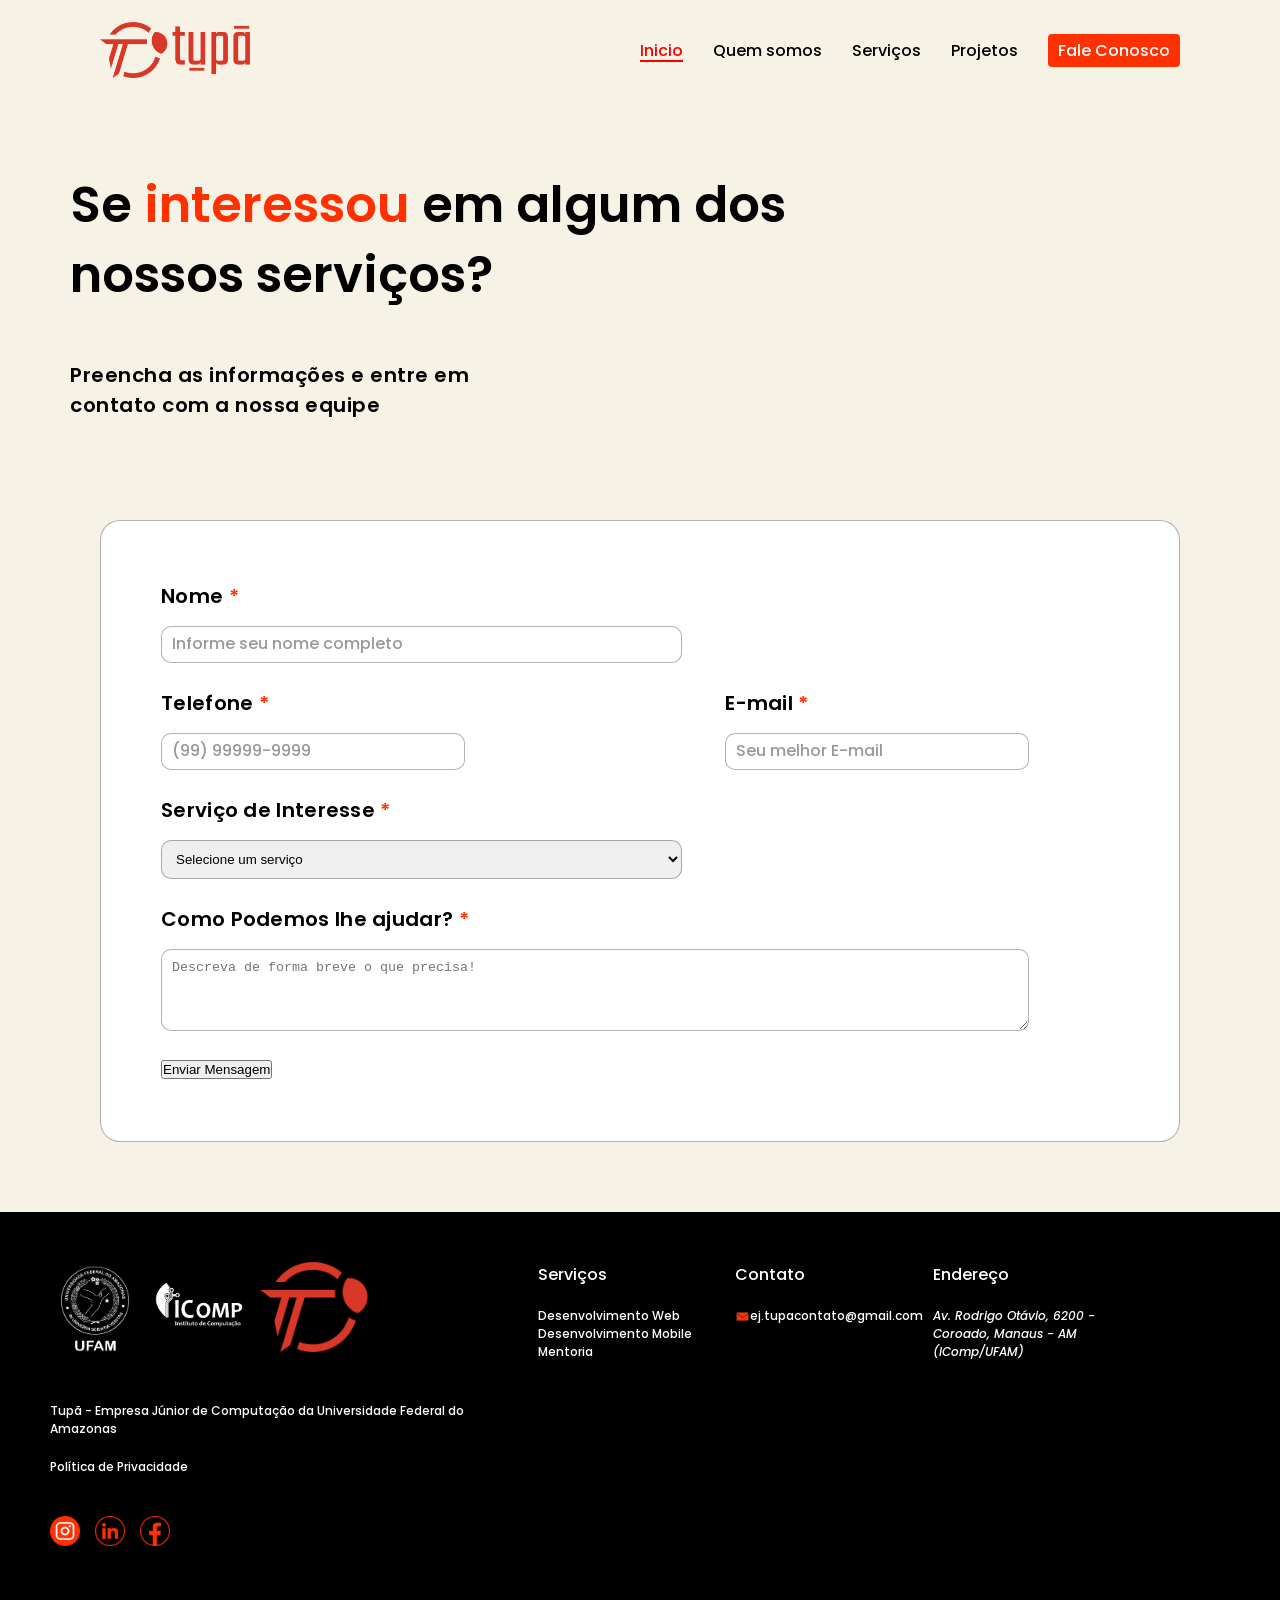
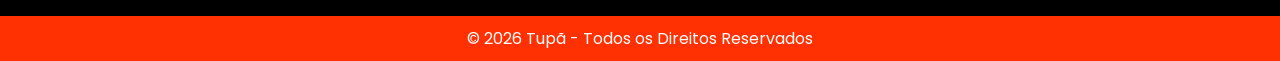
==== commit 0158fb92: "add: adiciona as lavidações  do formulario junto aos popups de sucesso/erro ao enviar" ====
--- a/contato.html
+++ b/contato.html
@@ -45,7 +45,10 @@
                 <p>Preencha as informações e entre em contato com a nossa equipe</p>
             </div>
 
-            <form action="#" method="POST" class="form-contato">
+            <form action="https://formsubmit.co/maquiavelcampos@gmail.com" method="POST" class="form-contato" novalidate>
+                <input type="hidden" name="_captcha" value="false"> 
+                <input type="hidden" name="_subject" value="Novo Contato pela Landing Page da Tupã">
+
                 <!-- Nome -->
                 <div class="form-grupo nome-input">
                     <label for="nome">Nome <span>*</span></label>
@@ -118,6 +121,32 @@
         </section>
     </main>
 
+    <!-- pop up de sucesso ao enviar-->
+    <dialog id="modal-sucesso" class="modal-dialog">
+        <div class="modal-content">
+            <button class="modal-close" onclick="document.getElementById('modal-sucesso').close()">&times;</button>
+            <div class="modal-icon icon-sucesso">
+                <img src="./assets/images/icons/iconeSucesso.png" alt="icone sucesso " class="img-icone">
+            </div>
+            <h3>Mensagem enviada!</h3>
+            <p>Recebemos sua mensagem e em breve nossa equipe vai entrar em contato. Obrigado por falar com a <span>Tupã</span>!</p>
+            <button class="btn-modal" onclick="document.getElementById('modal-sucesso').close()">Fechar</button>
+        </div>
+    </dialog>
+ 
+    <!-- pop up de erro -->
+    <dialog id="modal-erro" class="modal-dialog">
+        <div class="modal-content">
+            <button class="modal-close" onclick="document.getElementById('modal-erro').close()">&times;</button>
+            <div class="modal-icon icon-erro">
+                <img src="./assets/images/icons/iconeErro.png" alt="icone sucesso " class="img-icone">
+            </div>
+            <h3>Não foi possível enviar</h3>
+            <p>Algo deu errado ao enviar sua mensagem. Tente novamente ou fale com a gente pelo WhatsApp</p>
+            <button class="btn-modal" onclick="document.getElementById('modal-erro').close()">Tentar novamente</button>
+        </div>
+    </dialog>
+
     <!-- Rodapé -->
     <footer id="contato" class="rodape">
         <div class="rodape-conteudo">
--- a/css/style.css
+++ b/css/style.css
@@ -11,6 +11,7 @@
 
 body {
   font-family: 'Poppins', sans-serif;
+  background: #F7F2E6;
 }
 
 /*menu*/
@@ -105,76 +106,536 @@
   display:block;
 }
 
-/*Seção quem somos*/
-
-.sobre, .servicos{
-  background-color: #F7F2E6;
-  display: flex;
-  flex-direction: column;
-  align-items: center;
-  min-height: 100vh;
-  padding-bottom: 100px;
-}
-
-.sobre h2,
-.servicos h2{
-  font-weight: 600;
-  padding: 60px;
-}
-
+
+/* =========================================================
+   QUEM SOMOS — redesign
+========================================================= */
+
+#quem-somos{
+  --qs-cream: #F7F2E6;
+  --qs-cream-deep: #EEE6D3;
+  --qs-ink: #15100A;
+  --qs-ink-soft: rgba(21,16,10,0.66);
+  --qs-ink-faint: rgba(21,16,10,0.42);
+  --qs-red: #FF3B1F;
+  --qs-red-deep: #D93728;
+  --qs-brown: #3F1800;
+  --qs-line: rgba(21,16,10,0.11);
+
+  position: relative;
+  isolation: isolate;
+  overflow: hidden;
+  background: #F7F2E6;
+  padding: 6rem 1.5rem 7rem;
+  font-family: 'Inter', 'Poppins', sans-serif;
+  color: var(--qs-ink);
+}
+
+#quem-somos *{ box-sizing: border-box; }
+
+/* ---------- fundo em grid de pontos (efeito circuito) ---------- */
+#quem-somos::before{
+  content:'';
+  position:absolute; inset:0;
+  background-image: radial-gradient(var(--qs-ink) 0.6px, transparent 0.6px);
+  background-size: 28px 28px;
+  opacity: 0.055;
+  z-index: 0;
+  -webkit-mask-image: radial-gradient(ellipse 80% 65% at 50% 40%, black 40%, transparent 90%);
+          mask-image: radial-gradient(ellipse 80% 65% at 50% 40%, black 40%, transparent 90%);
+  pointer-events: none;
+}
+
+.qs-corner{
+  position:absolute;
+  font-family:'JetBrains Mono', monospace;
+  font-size:0.65rem;
+  letter-spacing:0.06em;
+  color: var(--qs-ink-faint);
+  z-index:1;
+  display:flex;
+  align-items:center;
+  gap:0.4rem;
+  pointer-events:none;
+}
+.qs-corner::before{
+  content:'';
+  width:16px; height:16px;
+  border-left:1.5px solid var(--qs-ink-faint);
+  border-top:1.5px solid var(--qs-ink-faint);
+}
+.qs-corner.qs-tl{ top:2rem; left:2rem; }
+.qs-corner.qs-br{ bottom:2rem; right:2rem; flex-direction:row-reverse; }
+.qs-corner.qs-br::before{
+  border-left:none; border-top:none;
+  border-right:1.5px solid var(--qs-ink-faint);
+  border-bottom:1.5px solid var(--qs-ink-faint);
+}
+
+.qs-wrap{
+  position:relative; z-index:2;
+  max-width: 1180px;
+  margin: 0 auto;
+}
+
+/* ---------- cabeçalho da seção ---------- */
+#quem-somos .qs-eyebrow{
+  display:flex; align-items:center; gap:0.65rem;
+  font-family:'JetBrains Mono', monospace;
+  font-size:0.78rem;
+  letter-spacing:0.18em;
+  text-transform:uppercase;
+  color: var(--qs-red-deep);
+  font-weight:500;
+  margin-bottom:1.1rem;
+  opacity:0; transform:translateY(10px);
+  transition:opacity .7s ease, transform .7s ease;
+}
+#quem-somos .qs-eyebrow .qs-dot{
+  width:7px; height:7px; border-radius:50%;
+  background: var(--qs-red);
+  box-shadow: 0 0 0 4px rgba(255,59,31,0.15);
+  flex:none;
+}
+
+#quem-somos h2{
+  font-family:'Space Grotesk', 'Poppins', sans-serif;
+  font-weight:700;
+  font-size: clamp(2.4rem, 5vw, 3.4rem);
+  letter-spacing:-0.01em;
+  margin:0 0 1.9rem;
+  color: var(--qs-ink);
+  opacity:0; transform:translateY(14px);
+  transition:opacity .8s ease .05s, transform .8s ease .05s;
+}
+
+.qs-rule{
+  width:0;
+  height:3px;
+  background: linear-gradient(90deg, var(--qs-red), var(--qs-brown));
+  margin-bottom: 3.4rem;
+  transition: width 1s cubic-bezier(.4,0,.2,1) .3s;
+}
+
+#quem-somos.is-visible .qs-eyebrow{ opacity:1; transform:none; }
+#quem-somos.is-visible h2{ opacity:1; transform:none; }
+#quem-somos.is-visible .qs-rule{ width:96px; }
+
+/* ---------- grid principal ---------- */
 .secao-sobre-container{
-  display: flex;
-  align-items: center;
-  justify-content: center;
-  padding: 60px;
-  gap: 100px
-}
-
-.secao-sobre-container p{
-  max-width: 100%;
-  line-height: 1.8;
-  margin: 0;
-  font-size: 20px;
-  font-weight: 600;
-}
-
-.secao-sobre-container img{
-  width: 300px;
-  margin: 0 60px;
+  display:grid;
+  grid-template-columns: 460px 1fr;
+  gap: 4.5rem;
+  align-items:center;
+}
+
+/* ---------- visual em órbita ---------- */
+.qs-orbit-stage{
+  position:relative;
+  width: 100%;
+  max-width: 420px;
+  aspect-ratio: 1/1;
+  margin: 0 auto;
+  opacity:0; transform: scale(0.92);
+  transition: opacity 0.9s ease .15s, transform 0.9s ease .15s;
+}
+#quem-somos.is-visible .qs-orbit-stage{ opacity:1; transform:none; }
+
+.qs-orbit-glow{
+  position:absolute; inset:8%;
+  border-radius:50%;
+  background: radial-gradient(circle at 55% 40%, rgba(255,59,31,0.22), rgba(63,24,0,0.10) 55%, transparent 75%);
+  filter: blur(18px);
+  animation: qsPulseGlow 5s ease-in-out infinite;
+}
+@keyframes qsPulseGlow{
+  0%,100%{ transform:scale(1); opacity:1; }
+  50%{ transform:scale(1.06); opacity:0.75; }
+}
+
+.qs-orbit-ring{
+  position:absolute; inset:4%;
+  border-radius:50%;
+  border: 1.5px dashed rgba(63,24,0,0.35);
+  animation: qsSpin 34s linear infinite;
+}
+.qs-orbit-ring-inner{
+  position:absolute; inset:16%;
+  border-radius:50%;
+  border: 1px solid rgba(217,55,40,0.22);
+  animation: qsSpinReverse 22s linear infinite;
+}
+@keyframes qsSpin{ to{ transform:rotate(360deg); } }
+@keyframes qsSpinReverse{ to{ transform:rotate(-360deg); } }
+
+.qs-orbit-rotator{
+  position:absolute; inset:4%;
+  animation: qsSpin 34s linear infinite;
+}
+.qs-satellite{
+  position:absolute;
+  top:-4px; left:50%;
+  width:8px; height:8px;
+  margin-left:-4px;
+  border-radius:50%;
+  background: var(--qs-red);
+  box-shadow: 0 0 0 5px rgba(255,59,31,0.16), 0 0 10px rgba(255,59,31,0.6);
+}
+
+.qs-logo-wrap{
+  position:absolute; inset:0;
+  display:flex; align-items:center; justify-content:center;
+}
+.qs-logo-wrap img{
+  width:52%;
+  filter: drop-shadow(0 14px 26px rgba(63,24,0,0.22));
+}
+
+.qs-chip{
+  position:absolute;
+  display:flex; align-items:center; gap:0.4rem;
+  background: rgba(247,242,230,0.72);
+  -webkit-backdrop-filter: blur(10px);
+  backdrop-filter: blur(10px);
+  border: 1px solid var(--qs-line);
+  padding: 0.5rem 0.75rem;
+  border-radius: 999px;
+  font-family:'JetBrains Mono', monospace;
+  font-size:0.68rem;
+  letter-spacing:0.03em;
+  color: var(--qs-ink-soft);
+  box-shadow: 0 8px 22px rgba(21,16,10,0.07);
+  animation: qsFloatChip 5.5s ease-in-out infinite;
+  white-space: nowrap;
+}
+.qs-chip b{ color:var(--qs-ink); font-weight:600; font-family:'Inter','Poppins',sans-serif; }
+.qs-chip .qs-chip-dot{ width:6px; height:6px; border-radius:50%; background:var(--qs-red); flex:none; }
+
+.qs-chip-top{ top:0%; right:-6%; animation-delay:0s; }
+.qs-chip-bottom{ bottom:2%; left:-10%; animation-delay:1.4s; }
+
+@keyframes qsFloatChip{
+  0%,100%{ transform: translateY(0); }
+  50%{ transform: translateY(-7px); }
+}
+
+/* ---------- coluna de texto ---------- */
+.qs-text-col{
+  opacity:0; transform: translateY(16px);
+  transition: opacity 0.9s ease .25s, transform 0.9s ease .25s;
+}
+#quem-somos.is-visible .qs-text-col{ opacity:1; transform:none; }
+
+.secao-sobre-container > p,
+.qs-text-col p.qs-lede{
+  font-size: 1.16rem;
+  line-height:1.75;
+  font-weight:500;
+  color: var(--qs-ink);
+  margin: 0 0 2.6rem;
+  max-width: 62ch;
+}
+#quem-somos p span{
+  color: var(--qs-red);
+  font-weight:600;
+}
+
+/* ---------- pilares ---------- */
+.qs-pillars{
+  display:grid;
+  grid-template-columns: repeat(3, 1fr);
+  gap:1.1rem;
+}
+.qs-pillar{
+  position:relative;
+  background: var(--qs-cream-deep);
+  border:1px solid var(--qs-line);
+  border-radius: 14px;
+  padding: 1.4rem 1.3rem 1.5rem;
+  opacity:0; transform: translateY(18px);
+  transition: opacity .7s ease, transform .7s ease, border-color .3s ease, box-shadow .3s ease, background .3s ease;
+}
+#quem-somos.is-visible .qs-pillar{ opacity:1; transform:none; }
+#quem-somos.is-visible .qs-pillar:nth-child(1){ transition-delay:.35s; }
+#quem-somos.is-visible .qs-pillar:nth-child(2){ transition-delay:.48s; }
+#quem-somos.is-visible .qs-pillar:nth-child(3){ transition-delay:.61s; }
+
+.qs-pillar:hover{
+  border-color: rgba(255,59,31,0.4);
+  box-shadow: 0 14px 30px rgba(21,16,10,0.09);
+  background: #F5EEDC;
+  transform: translateY(-3px);
+}
+
+.qs-pillar-icon{
+  width:34px; height:34px;
+  border-radius:9px;
+  background: linear-gradient(135deg, var(--qs-red), var(--qs-brown));
+  display:flex; align-items:center; justify-content:center;
+  margin-bottom:0.9rem;
+}
+.qs-pillar-icon svg{ width:17px; height:17px; stroke:#F7F2E6; }
+
+.qs-pillar h3{
+  font-family:'Space Grotesk', 'Poppins', sans-serif;
+  font-size:1rem;
+  font-weight:600;
+  margin:0 0 0.45rem;
+  color: var(--qs-ink);
+}
+.qs-pillar p{
+  font-size:0.87rem;
+  line-height:1.55;
+  color: var(--qs-ink-soft);
+  margin:0;
 }
 
 /*seção serviços*/
 
-.quadro-servicos{
-  background-color: #000;
-  padding: 40px;
-  margin: 0 50px 50px;
-  border-radius: 30px;
-  display: grid;
-  grid-template-columns: repeat(2, 1fr);
-  gap: 30px;
-}
-
-.card-servico{
-  background-color: #F7F2E6;
-  padding: 30px;
-  border-radius: 10px;
-  display: flex;
-  align-items: center;
-  justify-content: center;
-  flex-direction: column;
+.servicos {
+    padding: 100px 50px 0;
+}
+
+.servicos-topo {
+    max-width: 820px;
+    margin: 0 0 50px;
+}
+
+.servicos-eyebrow {
+    display: flex;
+    align-items: center;
+    gap: 8px;
+    font-size: 13px;
+    font-weight: 600;
+    letter-spacing: 0.12em;
+    text-transform: uppercase;
+    color: #000000;
+    margin-bottom: 20px;
+    opacity: 0;
+    transform: translateY(16px);
+    transition: opacity 0.6s ease, transform 0.6s ease;
+}
+
+.servicos-eyebrow-dot {
+    width: 6px;
+    height: 6px;
+    border-radius: 50%;
+    background-color: #FF3102;
+    flex-shrink: 0;
+}
+
+.servicos-title {
+    font-family:'Space Grotesk', 'Poppins', sans-serif;
+    font-weight:700;
+    font-size: clamp(2.4rem, 5vw, 3.4rem);
+    letter-spacing:-0.01em;
+    margin:0 0 1.9rem;
+    color: var(--qs-ink);
+    opacity:0; transform:translateY(14px);
+    transition:opacity .8s ease .05s, transform .8s ease .05s;
+}
+
+.servicos-title .destaque {
+    color: #FF3102;
+}
+
+.servicos-description {
+    max-width: 520px;
+    font-size: 16px;
+    line-height: 1.7;
+    font-weight: 400;
+    color: rgba(0, 0, 0, 0.65);
+    margin-bottom: 24px;
+    opacity: 0;
+    transform: translateY(16px);
+    transition: opacity 0.6s ease, transform 0.6s ease;
+}
+
+.servicos-linha {
+    display: block;
+    width: 48px;
+    height: 3px;
+    border-radius: 2px;
+    background-color: #FF3102;
+    opacity: 0;
+    transform: scaleX(0);
+    transform-origin: left;
+    transition: opacity 0.5s ease, transform 0.5s ease;
+}
+
+.quadro-servicos {
+    background-color: transparent;
+    padding: 0;
+    margin: 0 50px 50px;
+    display: grid;
+    grid-template-columns: repeat(2, 1fr);
+    gap: 30px;
+}
+
+.card-servico {
+    position: relative;
+    background-color: #000;
+    padding: 40px;
+    border-radius: 24px;
+    display: flex;
+    align-items: flex-start;
+    justify-content: center;
+    flex-direction: column;
+    border: 1px solid rgba(255, 49, 2, 0);
+    opacity: 0;
+    transform: translateY(18px);
+    transition: opacity 0.6s ease, transform 0.4s ease, border-color 0.4s ease, box-shadow 0.4s ease;
+}
+
+.card-servico:hover {
+    transform: scale(1.02) translateY(-4px);
+    border-color: rgba(255, 49, 2, 0.4);
+    box-shadow: 0 20px 40px rgba(0, 0, 0, 0.25), 0 0 0 1px rgba(255, 49, 2, 0.08);
+}
+
+.card-numero {
+    position: relative;
+    z-index: 1;
+    display: block;
+    font-size: 14px;
+    font-weight: 600;
+    color: #FF3102;
+    letter-spacing: 0.15em;
+    opacity: 0.65;
+    margin-bottom: 24px;
+    transition: opacity 0.4s ease;
+}
+
+.card-servico:hover .card-numero {
+    opacity: 1;
+}
+
+.card-icone {
+    position: relative;
+    z-index: 1;
+    width: 44px;
+    height: 44px;
+    display: flex;
+    align-items: center;
+    justify-content: center;
+    border: 1px solid rgba(255, 49, 2, 0.35);
+    border-radius: 12px;
+    color: #FF3102;
+    margin-bottom: 20px;
+    transition: transform 0.4s ease, border-color 0.4s ease, background-color 0.4s ease;
+}
+
+.card-icone svg {
+    width: 22px;
+    height: 22px;
+}
+
+.card-servico:hover .card-icone {
+    transform: translateY(-2px) rotate(-4deg);
+    border-color: rgba(255, 49, 2, 0.7);
+    background-color: rgba(255, 49, 2, 0.08);
 }
 
 .card-servico h3,
-.card-servico p{
-  font-weight: 500;
-  margin: 10px 0;
-  font-size: 18px;
-}
-
-.card-servico .txt-mobile{
-  display: none;
-}
+.card-servico p {
+    font-weight: 500;
+    margin: 10px 0;
+    font-size: 18px;
+    position: relative;
+    z-index: 1;
+}
+
+.card-servico h3 {
+    color: #FFFFFF;
+    font-size: 20px;
+    font-weight: 600;
+    margin-top: 0;
+}
+
+.card-servico p {
+    color: rgba(255, 255, 255, 0.61);
+    font-size: 15px;
+    line-height: 1.6;
+    margin-bottom: 0;
+}
+
+/* elementos orbitais — inspirados na imagem de referência */
+.card-orbita {
+    position: absolute;
+    bottom: 18px;
+    right: 18px;
+    width: 76px;
+    height: 76px;
+    border: 1px dashed rgba(255, 49, 2, 0.16);
+    border-radius: 50%;
+    opacity: 0.5;
+    pointer-events: none;
+    transition: opacity 0.5s ease, transform 0.5s ease;
+}
+
+.card-orbita--interna {
+    bottom: 34px;
+    right: 34px;
+    width: 44px;
+    height: 44px;
+    border-style: solid;
+    border-color: rgba(255, 49, 2, 0.14);
+}
+
+.card-servico:hover .card-orbita {
+    opacity: 0.9;
+    transform: scale(1.06);
+}
+
+.card-ponto {
+    position: absolute;
+    bottom: 40px;
+    right: 24px;
+    width: 5px;
+    height: 5px;
+    border-radius: 50%;
+    background-color: #FF3102;
+    opacity: 0;
+    transform: scale(0);
+    pointer-events: none;
+    transition: opacity 0.4s ease, transform 0.4s ease;
+}
+
+.card-servico:hover .card-ponto {
+    opacity: 1;
+    transform: scale(1);
+}
+
+/* ===== Entrada em viewport — mesma linguagem da seção "Quem somos" ===== */
+.servicos.is-visible .servicos-eyebrow,
+.servicos.is-visible .servicos-title,
+.servicos.is-visible .servicos-description,
+.servicos.is-visible .card-servico {
+    opacity: 1;
+    transform: translateY(0);
+}
+
+.servicos.is-visible .servicos-linha {
+    opacity: 1;
+    transform: scaleX(1);
+}
+
+.servicos.is-visible .servicos-eyebrow { transition-delay: 0.08s; }
+.servicos.is-visible .servicos-title { transition-delay: 0.18s; }
+.servicos.is-visible .servicos-description { transition-delay: 0.28s; }
+.servicos.is-visible .servicos-linha { transition-delay: 0.38s; }
+
+.servicos.is-visible .card-servico:nth-child(1) { transition-delay: 0.48s; }
+.servicos.is-visible .card-servico:nth-child(2) { transition-delay: 0.58s; }
+.servicos.is-visible .card-servico:nth-child(3) { transition-delay: 0.68s; }
+.servicos.is-visible .card-servico:nth-child(4) { transition-delay: 0.78s; }
+
+/* depois que o card já apareceu, o hover volta a responder na hora */
+.servicos.is-visible .card-servico:hover {
+    transform: scale(1.02) translateY(-4px);
+    transition-delay: 0s;
+}
+
 
 /*footer*/
 
@@ -240,7 +701,8 @@
 .rodape-links,
 .rodape-contato,
 .rodape-endereco{
-  min-width: 220px;
+  width: 100%;
+  max-width: 250px;
 }
 
 .rodape-endereco p{
@@ -260,6 +722,7 @@
   padding: 10px;
   display: flex;
   justify-content: center;
+  text-align: center;
   color: #fff;
 }
 
@@ -296,11 +759,7 @@
 
 
 
-
-
-
 /*seção contato*/
-
 
 .secao-contato{
   background-color: #F7F2E6;
@@ -382,6 +841,103 @@
   min-width: 35%;
 }
 
+/*estilização dos pop-ups do formulario*/
+.modal-dialog {
+    border: none;
+    border-radius: 16px;
+    padding: 0;
+    background: transparent;
+    max-width: 400px;
+    width: 90%;
+    box-shadow: 0 10px 25px rgba(0,0,0,0.2);
+
+    position: fixed;
+    top: 50%;
+    left: 50%;
+    transform: translate(-50%, -50%);
+    margin: 0;
+}
+
+.modal-dialog::backdrop {
+    background: rgba(0, 0, 0, 0.6);
+    backdrop-filter: blur(2px);
+}
+
+.modal-content {
+    background: #FDFBF7;
+    padding: 32px 24px;
+    border-radius: 16px;
+    text-align: center;
+    position: relative;
+    border-bottom: 4px solid #FF3102;
+;
+}
+
+.modal-close {
+    position: absolute;
+    top: 12px;
+    right: 12px;
+    border: none;
+    background: #E0E0E0;
+    width: 28px;
+    height: 28px;
+    border-radius: 50%;
+    cursor: pointer;
+    font-size: 16px;
+}
+
+.modal-icon {
+    width: 64px;
+    height: 64px;
+    border-radius: 50%;
+    display: flex;
+    align-items: center;
+    justify-content: center;
+    margin: 0 auto 16px auto;
+    font-size: 28px;
+    color: #FFF;
+    background: linear-gradient(to bottom, #FF3102, #a31e00);
+}
+
+.modal-icon .img-icone{
+  width: 45px;              /* Ajuste aqui para diminuir ou aumentar a imagem */
+  height: 45px;
+  object-fit: contain;      /* Mantém a proporção da imagem sem distorcer */
+  display: block;
+}
+
+
+.modal-content h3 {
+    font-size: 1.4rem;
+    font-weight: 700;
+    color: #111;
+    margin-bottom: 12px;
+}
+
+.modal-content p {
+    font-size: 0.95rem;
+    color: #555;
+    margin-bottom: 24px;
+    line-height: 1.4;
+}
+
+.modal-content p span {
+    color: #FF3102;
+    font-weight: 600;
+}
+
+.btn-modal {
+    width: 100%;
+    background-color: #FF3102;
+;
+    color: #FFF;
+    border: none;
+    padding: 12px 0;
+    border-radius: 8px;
+    font-weight: 600;
+    font-size: 1rem;
+    cursor: pointer;
+}
 
 
 
@@ -404,6 +960,10 @@
   .menu-hamburguer img{
     width: 50px;
     display: block;
+  }
+
+  .header{
+    padding: 10px 50px;
   }
 
   .header-menu{
@@ -524,73 +1084,83 @@
 
   /*seção sobre*/
 
-  .sobre h2{
-    padding: 70px 0 30px;
-    font-size: 28px;
-  }
-
-  .secao-sobre-container{
-    padding: 20px;
-    flex-direction: column;
-    gap: 50px;
-  }
-
-  .secao-sobre-container p{
-    font-size: 16px;
-  }
-
-  .secao-sobre-container img{
-    width: 150px;
+  
+  .secao-sobre-container{ grid-template-columns: 1fr; gap:3rem; }
+  .qs-orbit-stage{ max-width: 300px; }
+  .qs-pillars{ grid-template-columns: 1fr; }
+  .qs-corner{ display:none; }
+
+
+  @media (prefers-reduced-motion: reduce){
+    .qs-orbit-ring, .qs-orbit-ring-inner, .qs-orbit-rotator, .qs-orbit-glow, .qs-chip{
+      animation: none !important;
+    }
   }
 
   /*seção serviços*/
 
-  .servicos h2{
-    padding: 70px 0 0 0;
-    margin-bottom: 0;
-    font-size: 28px;
-  }
-
-  .quadro-servicos{
-    background-color: #F7F2E6;
-    padding: 40px;
-    margin: 50px;
-    display: flex;
-    flex-direction: column;
-    grid-template-columns: none;
-    gap: 30px;
-    border-radius: 0px;
-  }
-
-  .card-servico{
-    background-color: #000;
-    padding: 10px 25px;
-    border-radius: 30px;
-    display: flex;
-    align-items: flex-start;
-    justify-content: center;
-    flex-direction: column;
-  }
-
-  .card-servico h3{
-    color: #fff;
-    font-size: 24px;
-    margin-bottom: 0;
-  }
-
-  .card-servico p{
-    font-size: 20px;
-    color: rgba(255, 255, 255, 0.61);
-    font-weight: 400;
-  }
-
-  .card-servico .txt-mobile{
-    display: block;
-  }
-
-  .card-servico .txt-desktop{
-    display: none;
-  }
+  .servicos{
+    padding: 0;
+  }
+
+  .servicos-topo {
+      margin: 0 30px 40px;
+      padding-top: 70px;
+      max-width: 100%;
+  }
+
+  .servicos-title {
+      font-size: clamp(2.4rem, 5vw, 3.4rem);
+  }
+
+  .servicos-description {
+      font-size: 15px;
+  }
+
+  .quadro-servicos {
+      margin: 0 30px 50px;
+      padding: 0;
+      display: flex;
+      flex-direction: column;
+      grid-template-columns: none;
+      gap: 30px;
+  }
+
+  .card-servico {
+      padding: 24px 25px;
+      border-radius: 24px;
+      align-items: flex-start;
+      transition: none;
+  }
+
+  .card-servico:hover {
+      transform: none;
+      border-color: transparent;
+      box-shadow: none;
+  }
+
+  .card-icone,
+  .card-orbita,
+  .card-ponto {
+      display: none;
+  }
+
+  .card-numero {
+      font-size: 13px;
+      margin-bottom: 12px;
+      opacity: 0.8;
+  }
+
+  .card-servico h3 {
+      font-size: 22px;
+      margin-bottom: 6px;
+  }
+
+  .card-servico p {
+      font-size: 16px;
+      line-height: 1.5;
+  }
+
 
   /*footer*/
 
@@ -649,4 +1219,58 @@
   .redes-sociais img{
     width: 30px;
   }
+
+  
+}
+
+@media (max-width: 480px) {
+  
+  .header.ativo .menu-hamburguer,
+  .header{
+    padding: 10px 20px;
+  }
+
+  .secao-inicial{
+    padding: 150px 20px 100px;
+  }
+
+  .servicos-topo {
+      margin: 0 20px 30px;
+  }
+
+  .servicos-title {
+    font-size: 25px;
+  }
+
+  .quadro-servicos {
+      margin: 0 20px 40px;
+  }
+
+  .card-servico {
+      padding: 15px;
+  }
+
+  .card-servico h3 {
+      font-size: 18px;
+  }
+
+  .card-servico p {
+      font-size: 14px;
+  }
+
+
+}
+
+@media (prefers-reduced-motion: reduce) {
+    .servicos-eyebrow,
+    .servicos-title,
+    .servicos-description,
+    .servicos-linha,
+    .card-servico,
+    .card-icone,
+    .card-numero,
+    .card-orbita,
+    .card-ponto {
+        transition: none;
+    }
 }
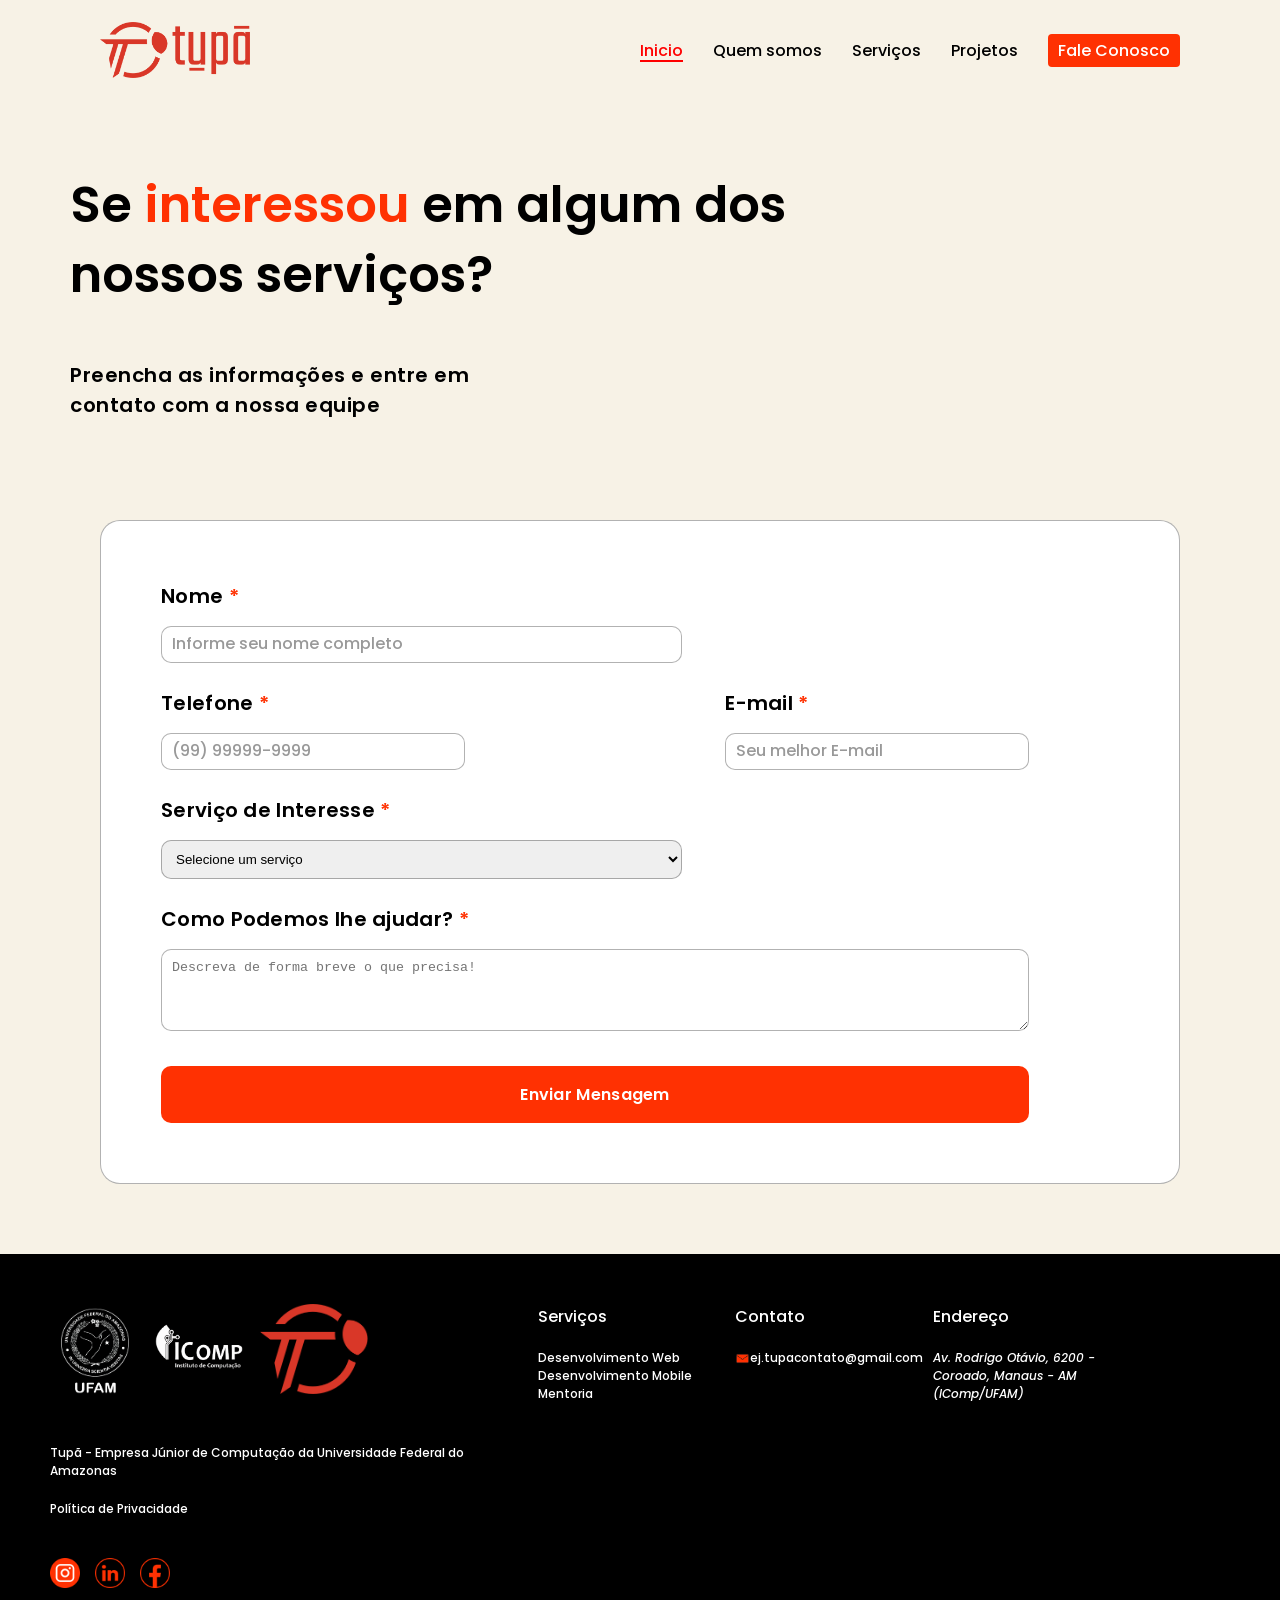
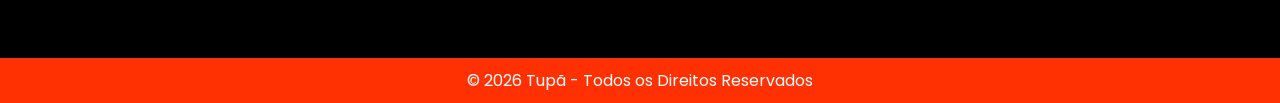
==== commit 32063573: "fix: coloca o endereço correto das redes sociais" ====
--- a/contato.html
+++ b/contato.html
@@ -45,7 +45,7 @@
                 <p>Preencha as informações e entre em contato com a nossa equipe</p>
             </div>
 
-            <form action="https://formsubmit.co/maquiavelcampos@gmail.com" method="POST" class="form-contato" novalidate>
+            <form action="https://formsubmit.co/ej.tupacontato@gmail.com" method="POST" class="form-contato" novalidate>
                 <input type="hidden" name="_captcha" value="false"> 
                 <input type="hidden" name="_subject" value="Novo Contato pela Landing Page da Tupã">
 
@@ -190,9 +190,15 @@
             </div>
 
             <div class="redes-sociais">
-                <a href="https://www.instagram.com/tupa.ej/?utm_source=ig_web_button_share_sheet" aria-label="Instagram"><img src="./assets/images/icons/vetorInstagram.png" alt="Instagram"></a>
-                <a href="#" aria-label="LinkedIn"><img src="./assets/images/icons/vetorLinkedin.png" alt="LinkedIn"></a>
-                <a href="#" aria-label="Facebook"><img src="./assets/images/icons/vetorFacebook.png" alt="Facebook"></a>
+                <a href="https://www.instagram.com/tupa.ej/?utm_source=ig_web_button_share_sheet" aria-label="Instagram" target="_blank" rel="noopener noreferrer">
+                    <img src="./assets/images/icons/vetorInstagram.png" alt="Instagram">
+                </a>
+                <a href="https://www.linkedin.com/company/tupaej" aria-label="LinkedIn" target="_blank" rel="noopener noreferrer">
+                    <img src="./assets/images/icons/vetorLinkedin.png" alt="LinkedIn">
+                </a>
+                <a href="https://www.facebook.com/profile.php?id=61592171896835" aria-label="Facebook" target="_blank" rel="noopener noreferrer">
+                    <img src="./assets/images/icons/vetorFacebook.png" alt="Facebook">
+                </a>
             </div>
 
         </div>
--- a/css/style.css
+++ b/css/style.css
@@ -761,6 +761,47 @@
 
 /*seção contato*/
 
+
+.form-grupo-botao{
+  margin-top: 10px;
+}
+
+.btn-enviar{
+  width: 100%;
+  background-color: #FF3102;
+  color: #fff;
+  border: none;
+  padding: 16px 0;
+  border-radius: 10px;
+  font-family: 'Poppins', sans-serif;
+  font-size: 16px;
+  font-weight: 600;
+  letter-spacing: .3px;
+  cursor: pointer;
+  transition: background-color 0.3s ease, transform 0.15s ease, box-shadow 0.3s ease;
+}
+
+.btn-enviar:hover{
+  background-color: #D92800;
+  box-shadow: 0 8px 20px rgba(255, 49, 2, 0.35);
+}
+
+.btn-enviar:active{
+  transform: scale(0.98);
+  background-color: #B82200;
+}
+
+.btn-enviar:focus-visible{
+  outline: 2px solid #FF3102;
+  outline-offset: 3px;
+}
+
+.btn-enviar:disabled{
+  background-color: #FFB199;
+  cursor: not-allowed;
+  box-shadow: none;
+}
+
 .secao-contato{
   background-color: #F7F2E6;
   padding: 70px;
@@ -1220,6 +1261,58 @@
     width: 30px;
   }
 
+  /*seção contato*/
+
+  .btn-enviar{
+    padding: 14px 0;
+    font-size: 15px;
+    border-radius: 8px;
+  }
+
+  .secao-contato{
+    padding: 60px 20px;
+  }
+
+  .contato-cabecalho{
+    max-width: 100%;
+  }
+
+  .contato-cabecalho h2{
+    font-size: 32px;
+    line-height: 1.3;
+    margin-bottom: 30px;
+  }
+
+  .contato-cabecalho p{
+    font-size: 16px;
+    width: 100%;
+  }
+
+  .form-contato{
+    padding: 30px 25px;
+    margin: 50px 0 0;
+    gap: 20px;
+    border-radius: 16px;
+  }
+
+  .form-grupo label{
+    font-size: 16px;
+  }
+
+  .form-grupo select,
+  .nome-input input{
+    width: 100%;
+  }
+
+  .form-tel-email{
+    flex-direction: column;
+    gap: 20px;
+  }
+
+  .form-tel-email .form-grupo{
+    min-width: 100%;
+  }
+
   
 }
 
@@ -1256,6 +1349,34 @@
 
   .card-servico p {
       font-size: 14px;
+  }
+
+  .secao-contato{
+    padding: 40px 15px;
+  }
+
+  .contato-cabecalho h2{
+    font-size: 26px;
+    margin-bottom: 24px;
+  }
+
+  .contato-cabecalho p{
+    font-size: 15px;
+  }
+
+  .form-contato{
+    padding: 24px 18px;
+    margin-top: 30px;
+    gap: 16px;
+    border-radius: 14px;
+  }
+
+  .modal-dialog{
+    width: 92%;
+  }
+
+  .modal-content{
+    padding: 24px 18px;
   }
 
 
